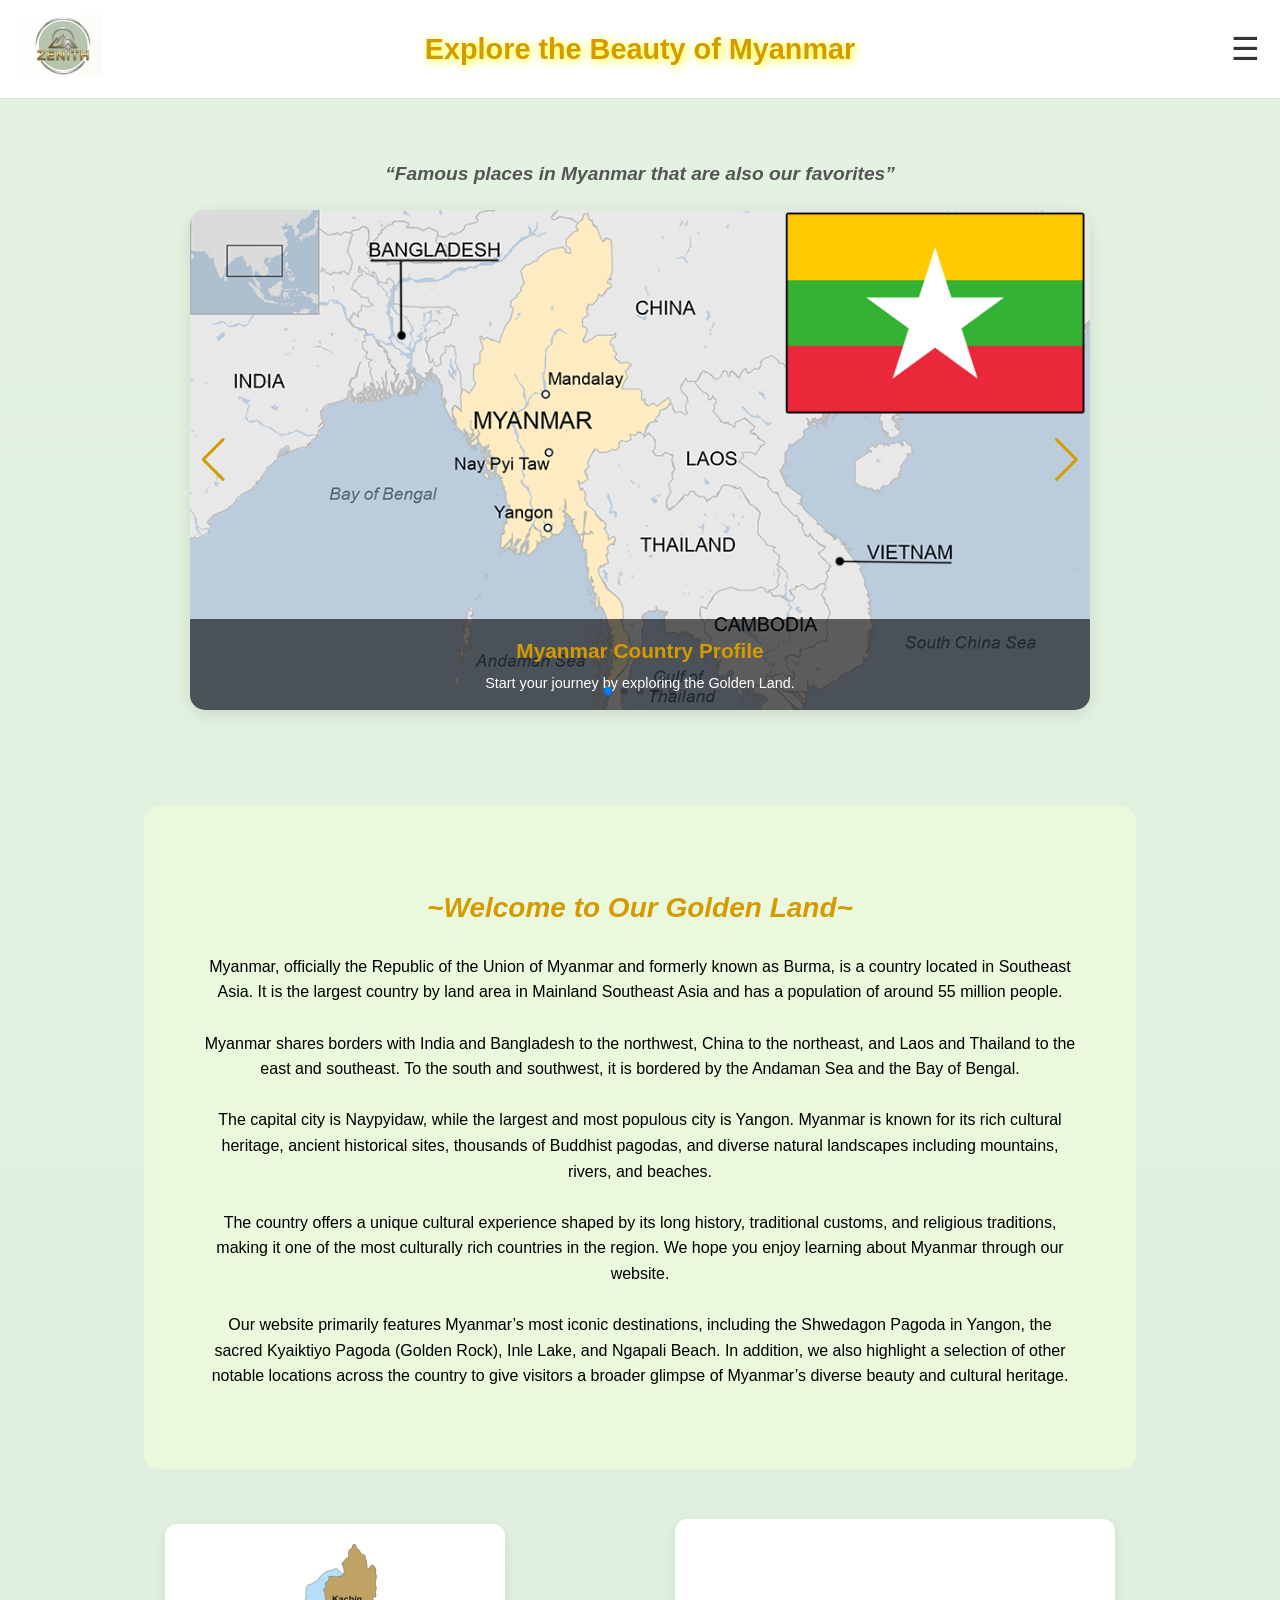
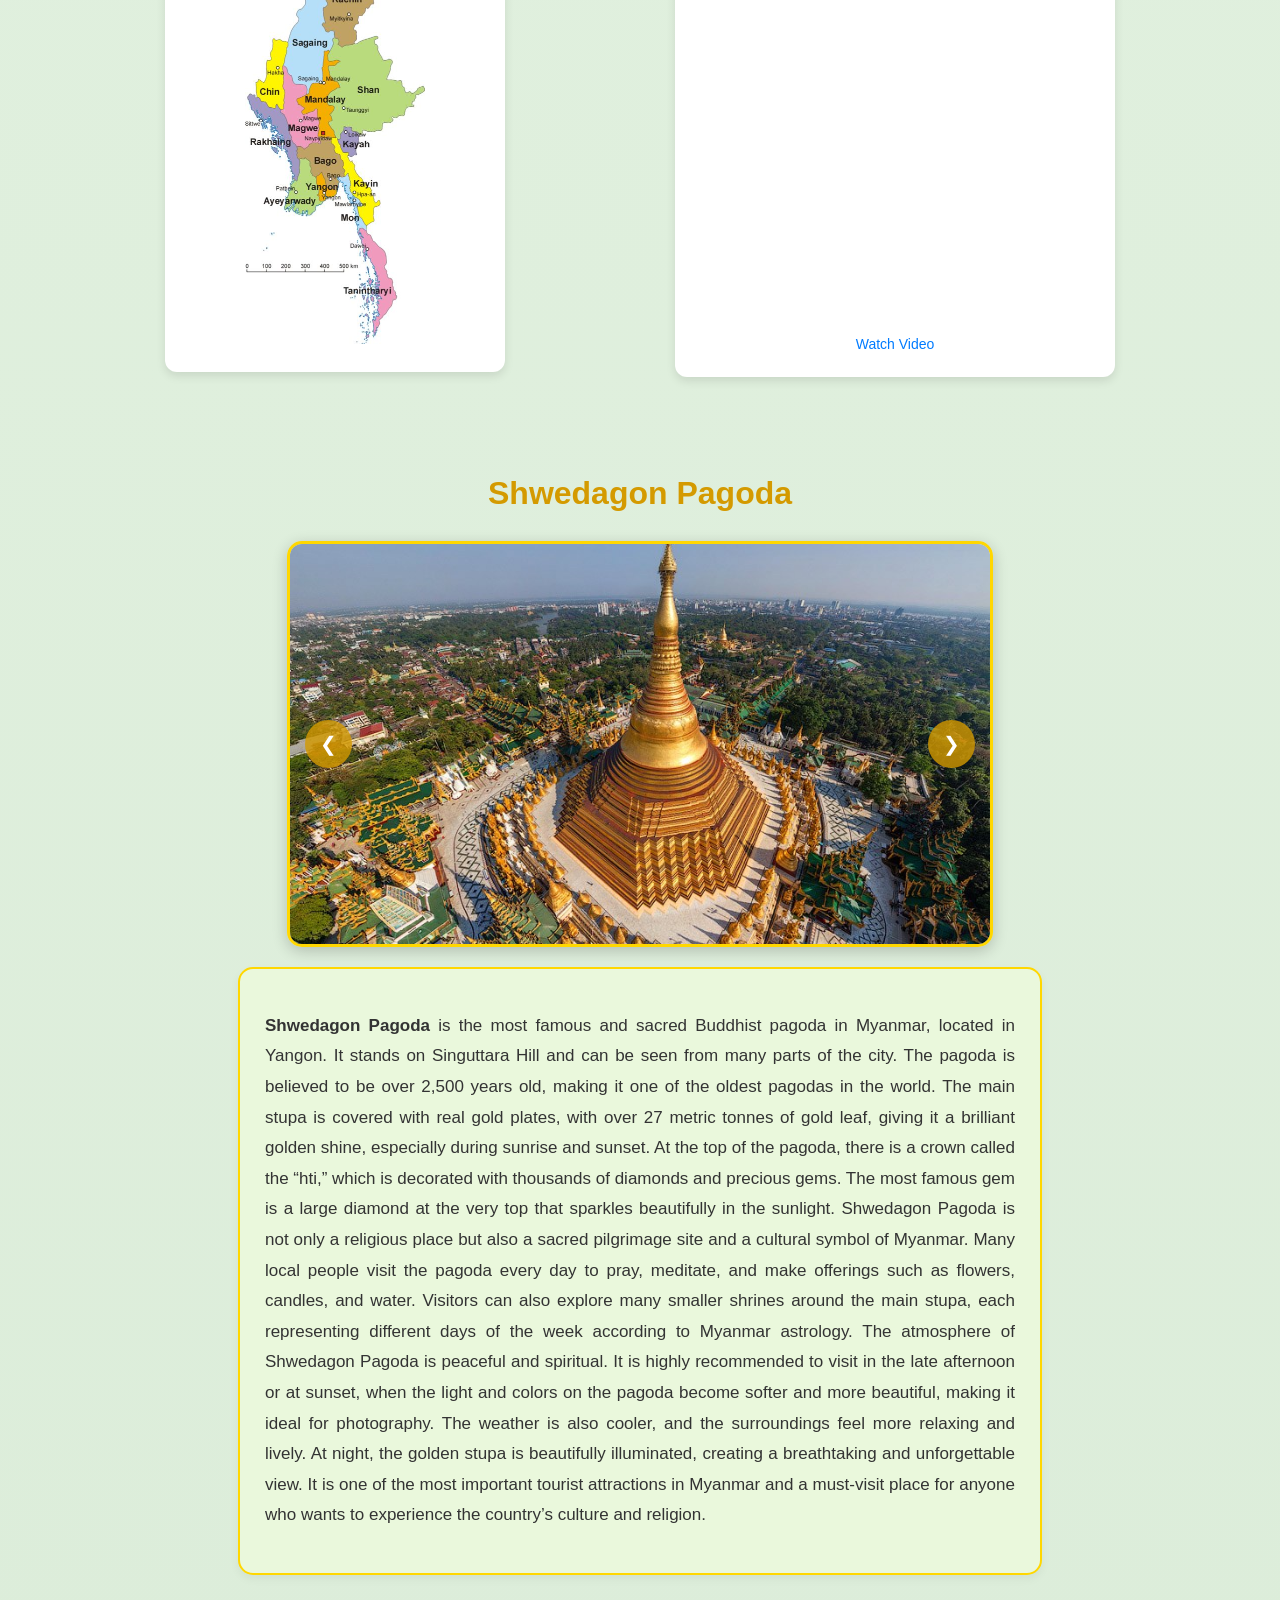
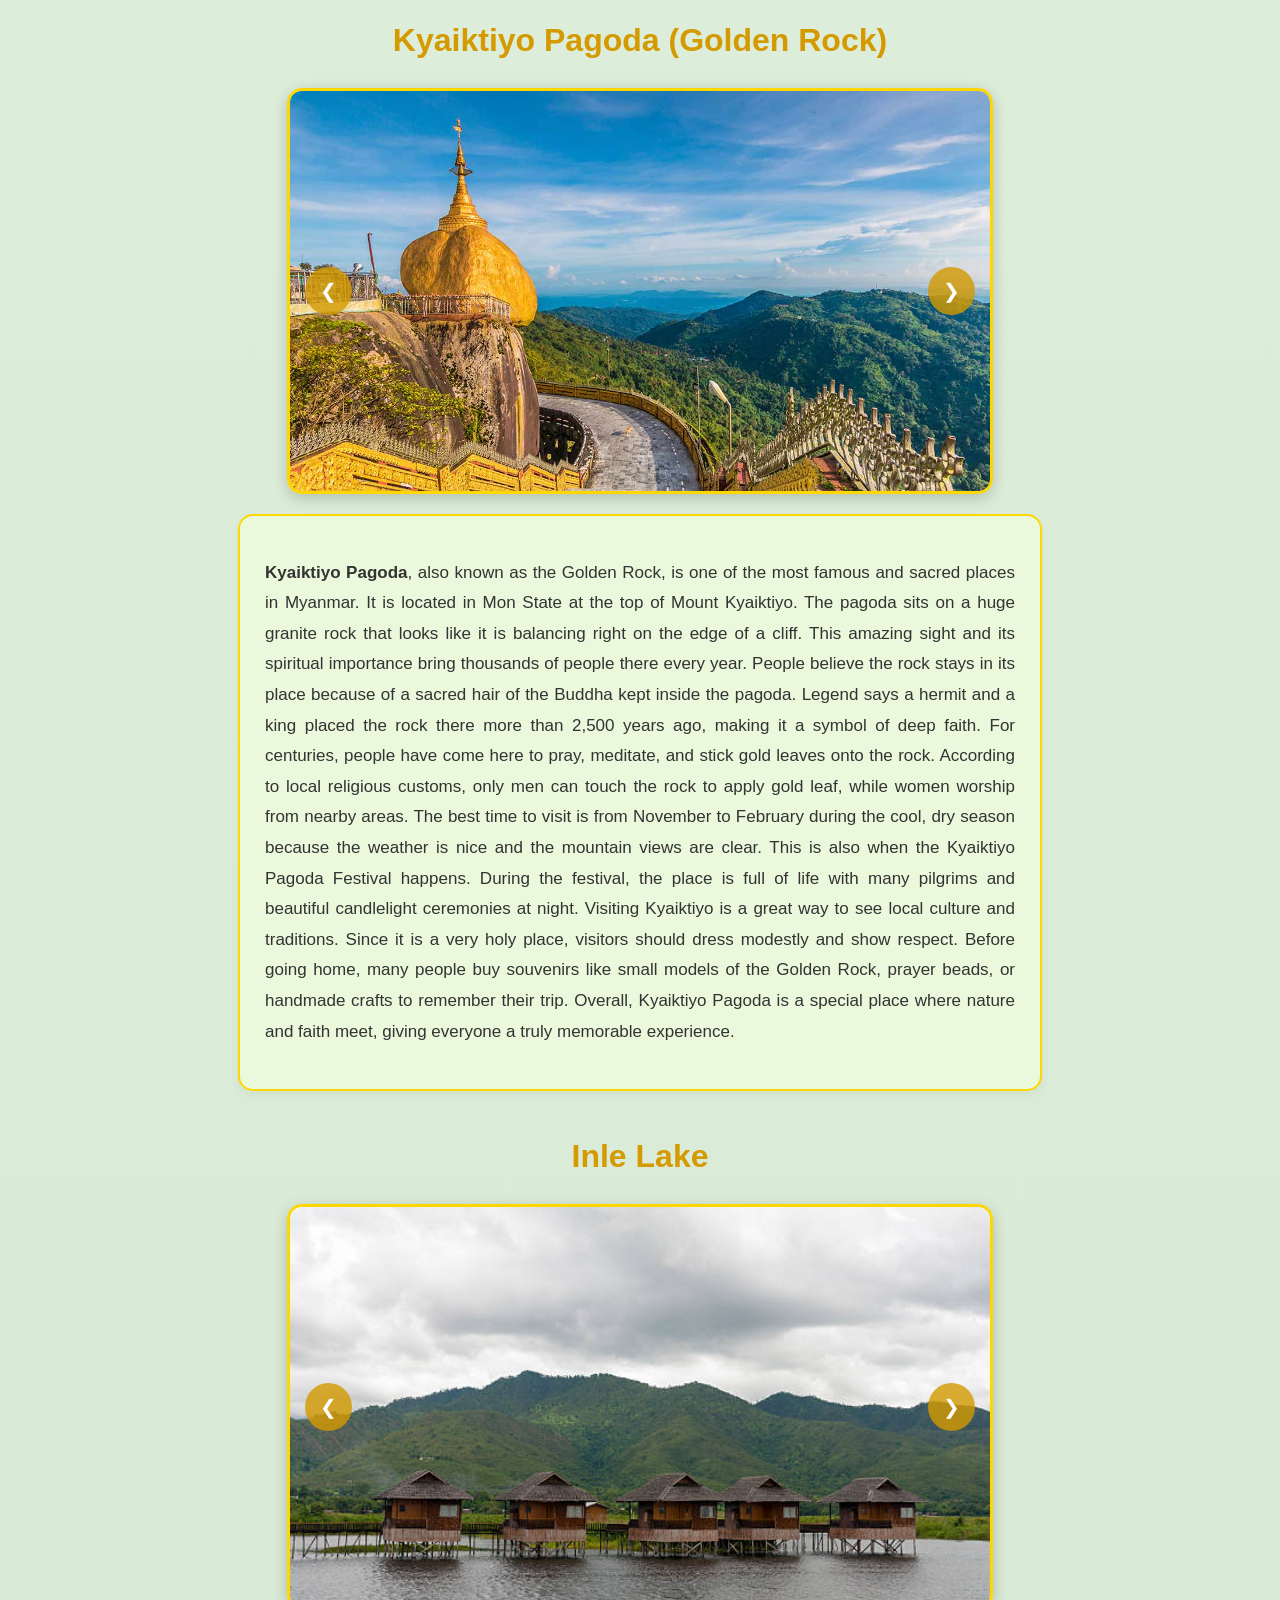
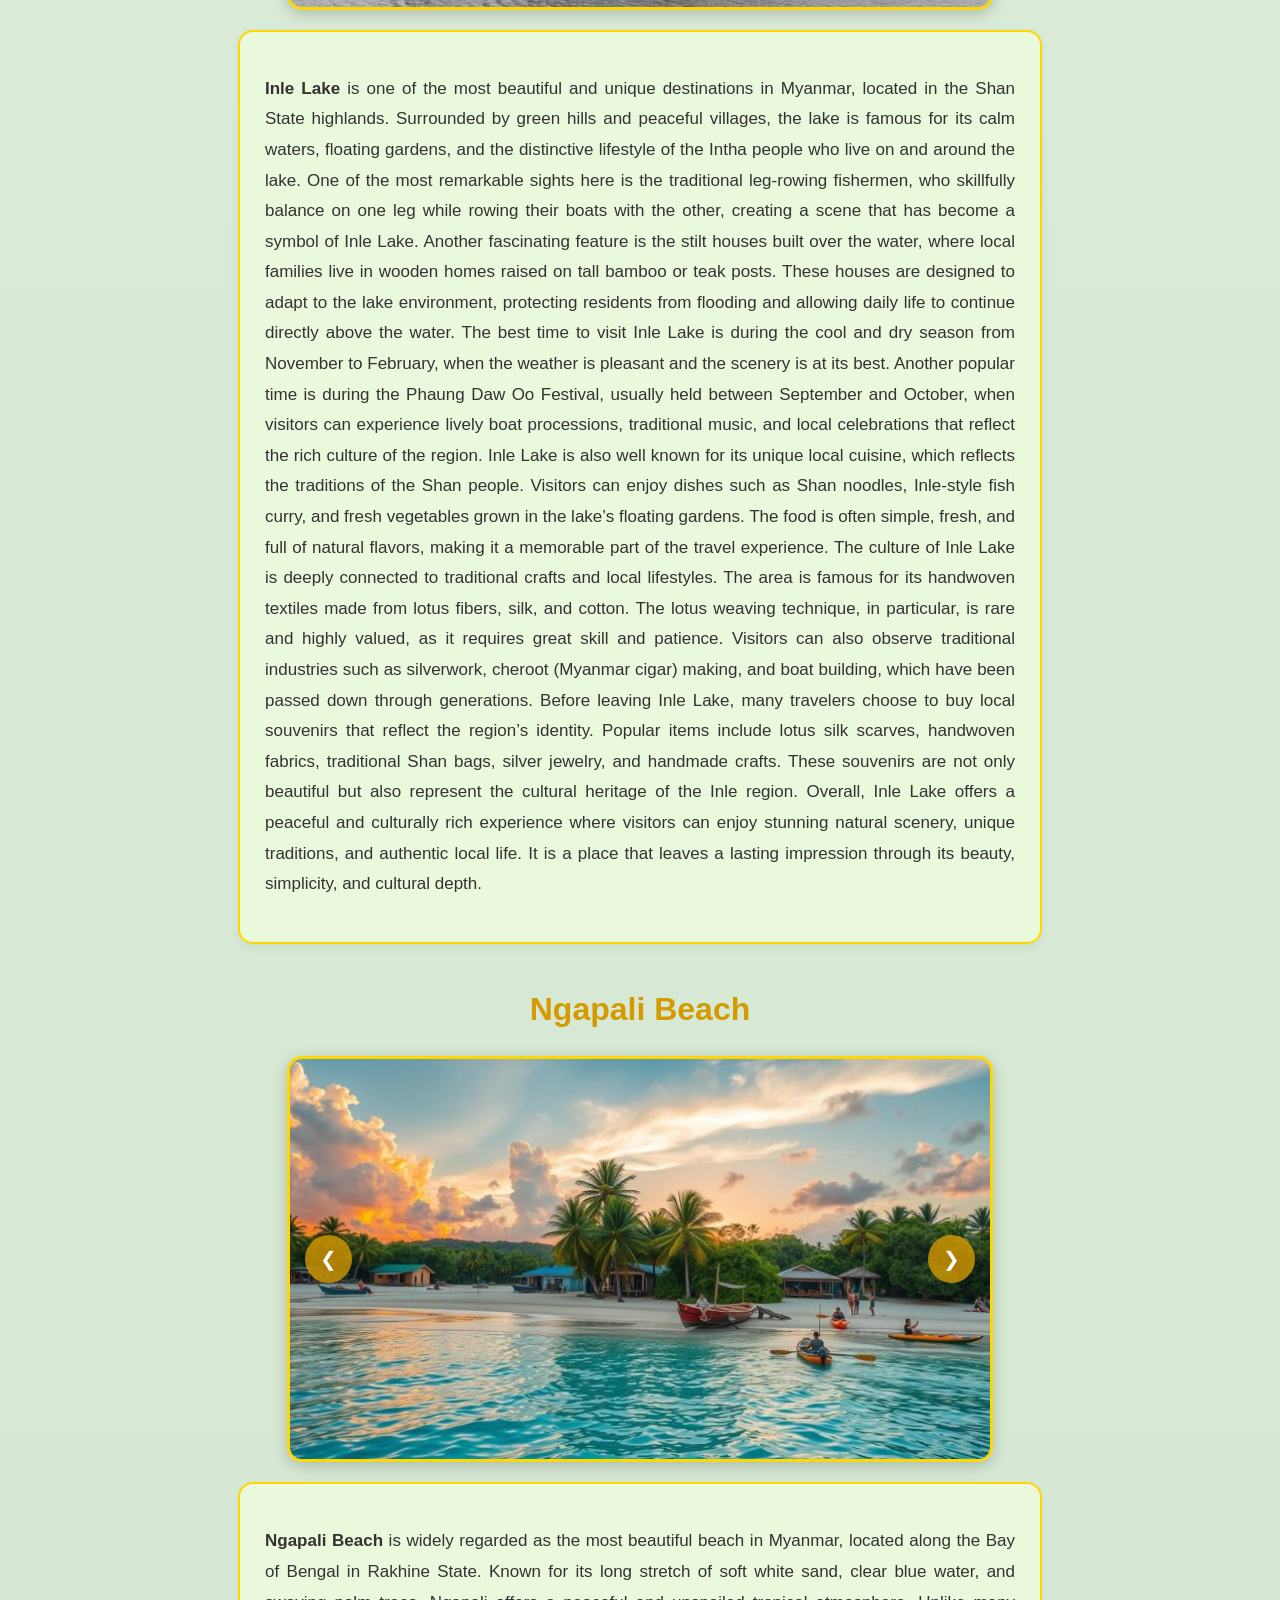
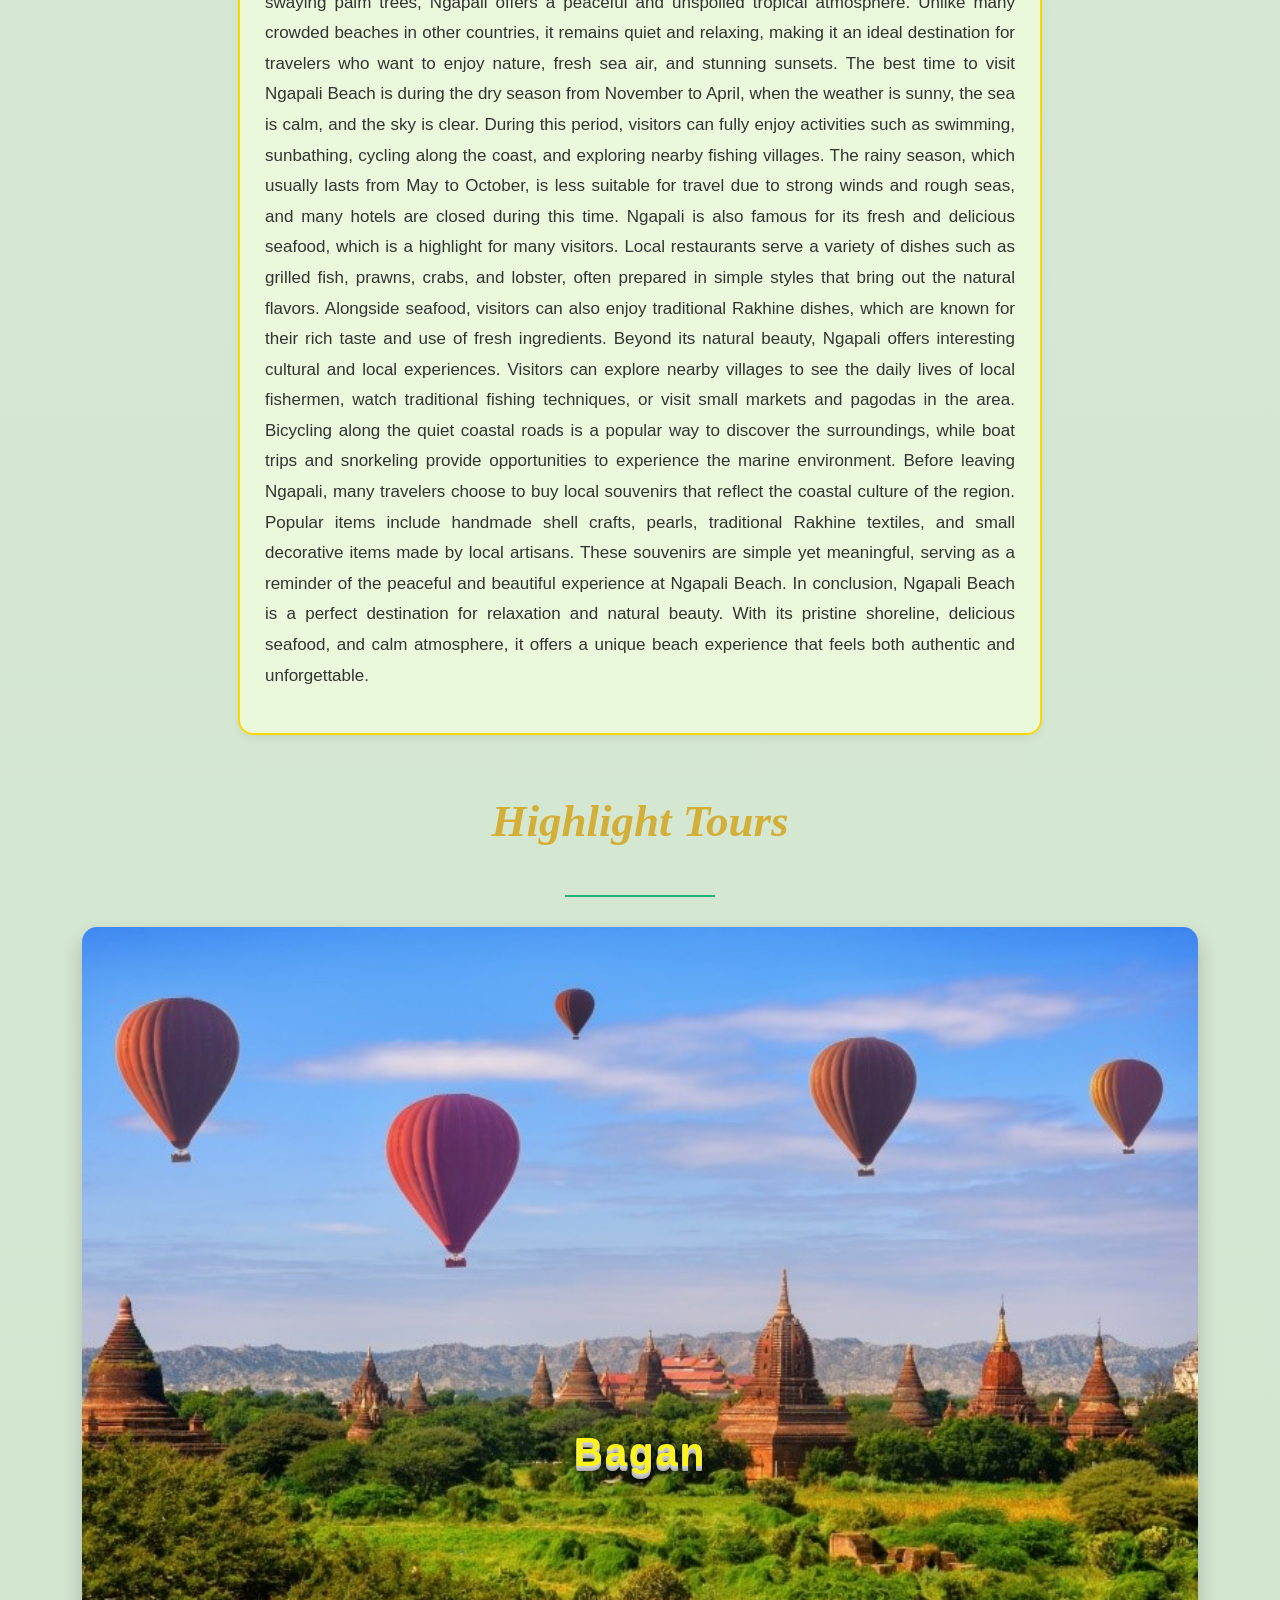
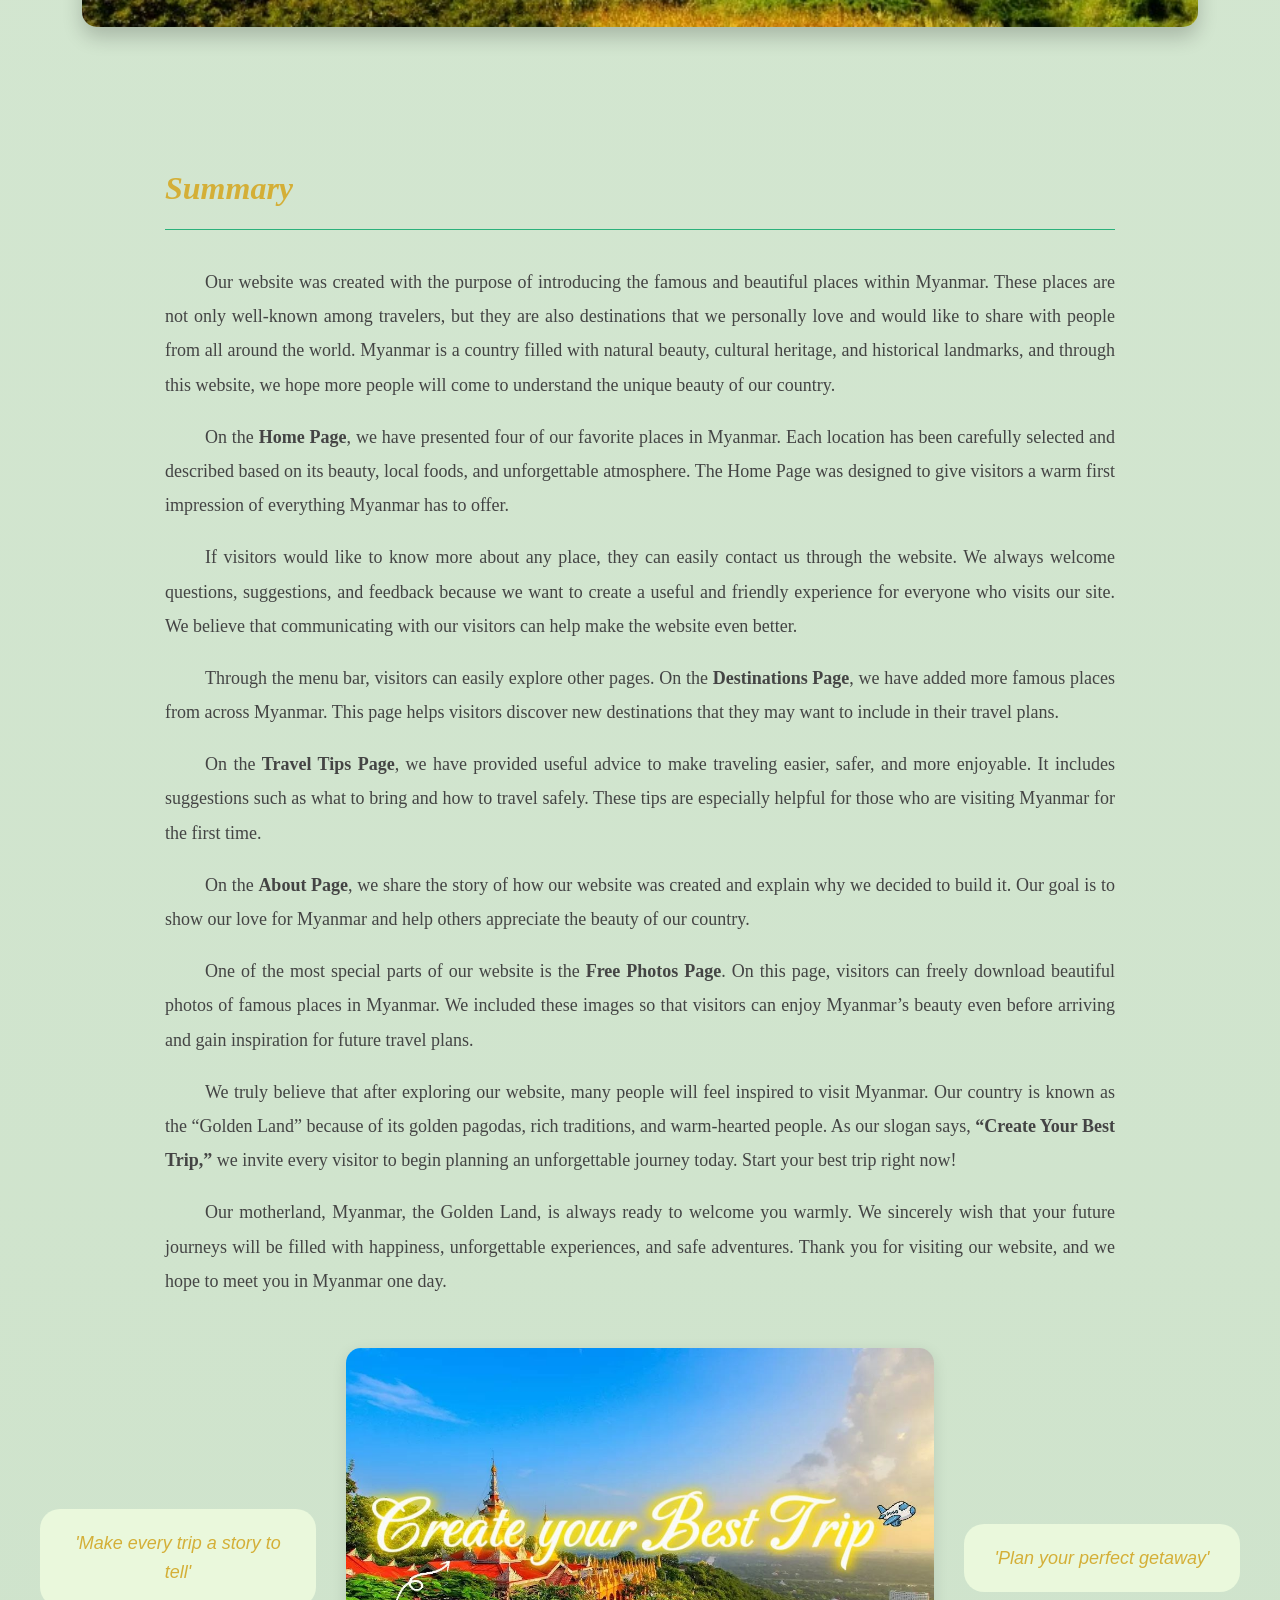
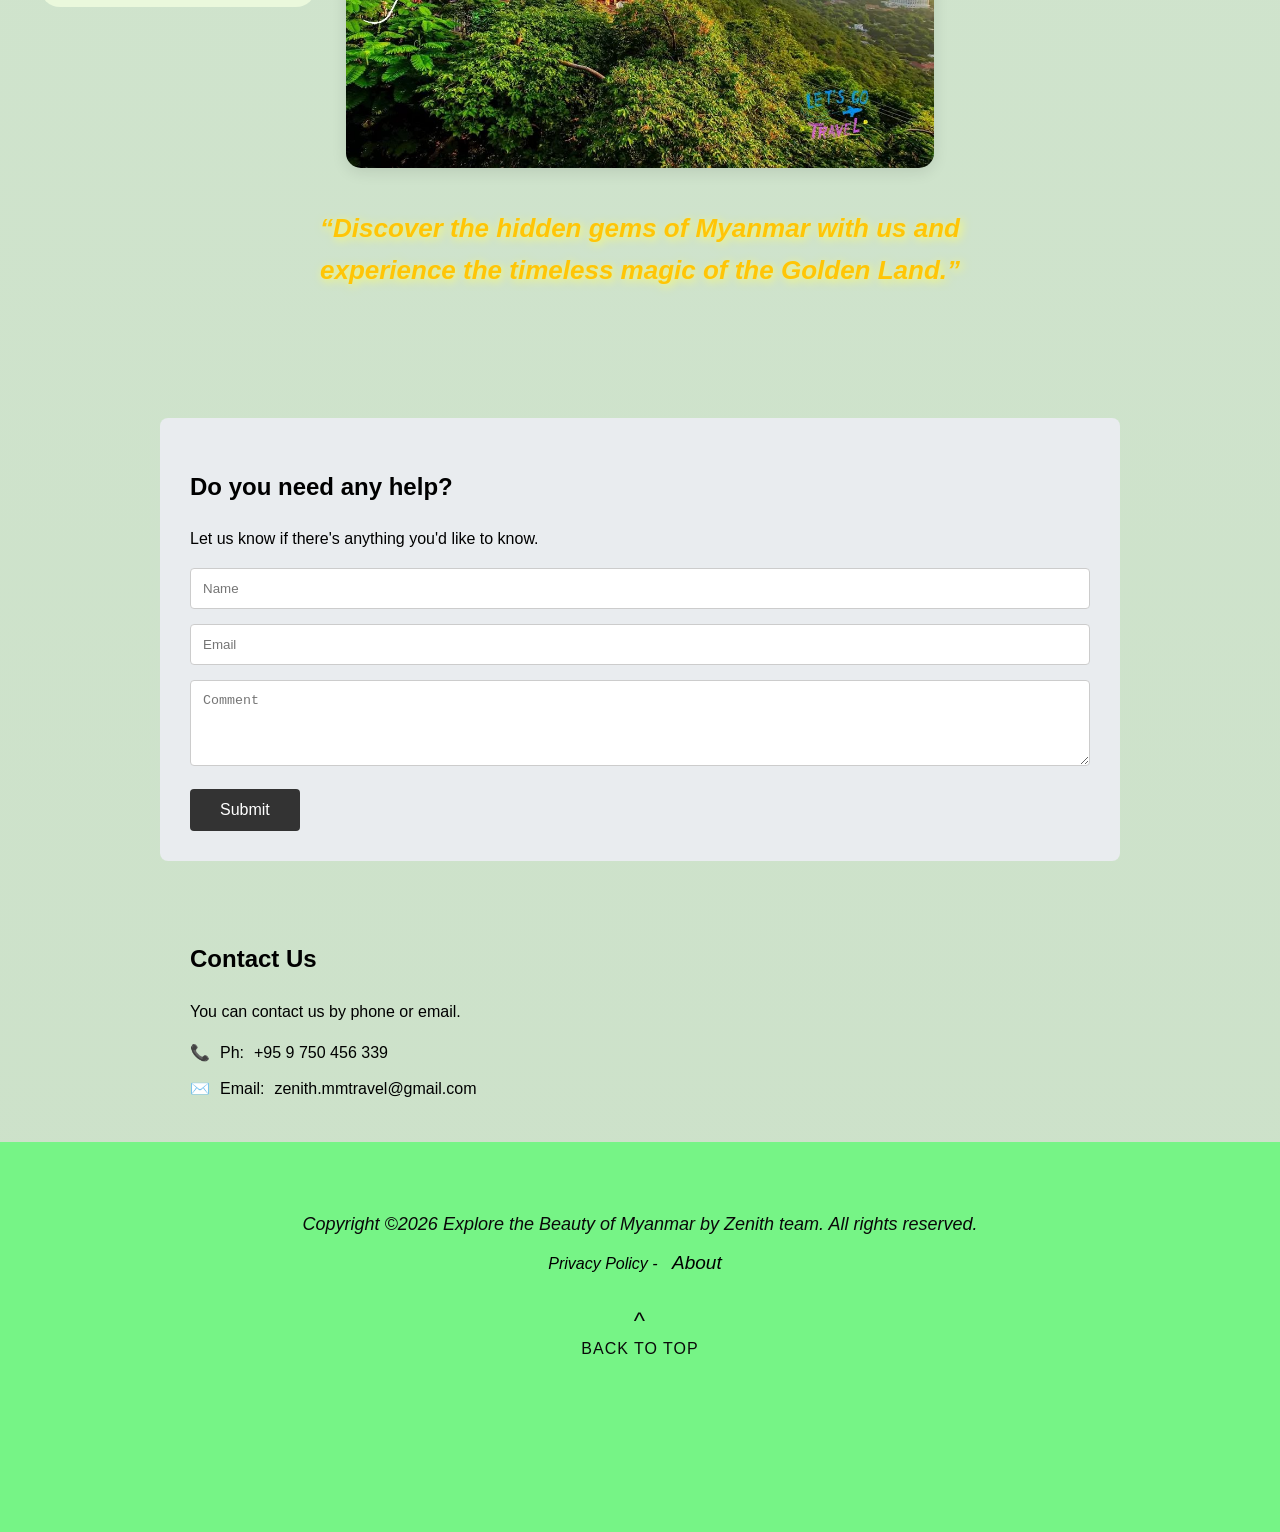
==== index.html @ bec5c24e "update home page" ====
<!DOCTYPE html>
<html lang="en">

<head>
    <meta charset="UTF-8">
    <meta name="viewport" content="width=device-width, initial-scale=1.0">
    <title>Explore the Beauty of Myanmar</title>

    <link rel="stylesheet" href="https://cdn.jsdelivr.net/npm/swiper@11/swiper-bundle.min.css" />

    <style>
        .content-section {
            background-color: rgb(234, 248, 220);
            padding: 40px;
            border-radius: 15px;
            margin: 50px 10%;
            box-sizing: border-box;
            box-shadow: rgba(222, 212, 212, 0.1);
        }

        body {
            font-family: 'Segoe UI', Arial, sans-serif;
            margin: 0;
            padding: 0;
            line-height: 1.6;
            background: linear-gradient(to bottom, #e3f2e1, #cce1c9);
        }

        /* Header CSS */
        header {
            display: flex;
            justify-content: space-between;
            align-items: center;
            padding: 15px 20px;
            background-color: white;
            border-bottom: 1px solid #ddd;
            position: sticky;
            top: 0;
            z-index: 100;
        }

        .header-left .logo-container img {
            height: 40px;
            width: auto;
        }

        .header-title {
            position: absolute;
            left: 50%;
            transform: translateX(-50%);
            color: #d49a00;
            font-size: 1.4rem;
            font-weight: bold;
            white-space: normal;
            text-align: center;
            width: 60%;
        }

        .menu-bar-icon {
            font-size: 2rem;
            cursor: pointer;
            color: #333;
        }

        /* Sidebar/Menu CSS */
        .sidebar {
            height: 100%;
            width: 0;
            position: fixed;
            z-index: 1001;
            top: 0;
            right: 0;
            background-color: white;
            overflow-x: hidden;
            transition: 0.5s;
            box-shadow: -2px 0 10px rgba(0, 0, 0, 0.2);
        }

        .sidebar-content {
            padding: 20px;
        }

        .closebtn {
            font-size: 36px;
            cursor: pointer;
            display: block;
            text-align: right;
            margin-bottom: 20px;
        }

        .sidebar-search {
            display: flex;
            margin-bottom: 30px;
            gap: 5px;
        }

        .sidebar-search input {
            flex: 1;
            padding: 10px;
            border: 1px solid #ccc;
            border-radius: 4px;
        }

        .sidebar-search button {
            padding: 10px;
            background: #333;
            color: white;
            border: none;
            border-radius: 4px;
            cursor: pointer;
        }

        .sidebar a {
            padding: 15px 0;
            text-decoration: none;
            font-size: 1.1rem;
            color: #333;
            display: block;
            border-bottom: 1px solid #eee;
            transition: 0.3s;
        }

        .sidebar a:hover {
            color: #d49a00;
        }

        /* Swiper Slider Styling */
        .swiper {
            width: 100%;
            margin: 20px auto;
            border-radius: 15px;
            overflow: hidden;
            box-shadow: 0 4px 15px rgba(0, 0, 0, 0.1);
        }

        .mySwiper {
            height: 500px;
        }

        .highlightSwiper {
            width: 90%;
            max-width: 1500px;
            height: 700px;
            margin: 30px auto;
            box-shadow: 0 10px 20px rgba(0, 0, 0, 0.2);
        }

        .swiper-slide {
            display: flex;
            justify-content: center;
            align-items: center;
            position: relative;
        }

        .swiper-slide img {
            width: 100%;
            height: 100%;
            object-fit: cover;
            display: block;
            image-rendering: -webkit-optimize-contrast;
            backface-visibility: hidden;
        }

        .slide-content {
            position: absolute;
            bottom: 0;
            left: 0;
            right: 0;
            background: rgba(0, 0, 0, 0.6);
            color: white;
            padding: 15px;
            text-align: center;
        }

        .slide-content h2 {
            margin: 0;
            font-size: 1.3rem;
            color: #d49a00;
        }

        .slide-content p {
            margin: 5px 0 0;
            font-size: 0.9rem;
        }

        /* Highlight Tours Title */
        .section-title {
            text-align: center;
            margin-top: 50px;
            margin-bottom: 30px;
        }

        .section-title h2 {
            color: #D4AF37;
            font-size: 45px;
            font-weight: bold;
            font-style: italic;
            font-family: 'Georgia', serif;
        }

        .underline {
            width: 150px;
            height: 2.5px;
            background-color: #2bb17b;
            margin: 10px auto;
        }

        .place-name {
            position: absolute;
            top: 75%;
            left: 50%;
            transform: translate(-50%, -50%);
            color: #fbf319;
            font-size: 40px;
            font-weight: bold;
            letter-spacing: 2px;
            text-shadow: 0 1px 0 #ccc, 0 2px 0 #c9c9c9, 0 3px 0 #bbb, 0 4px 0 #b9b9b9, 0 5px 0 #aaa, 0 6px 1px rgba(0, 0, 0, 0.1), 0 0 5px rgba(0, 0, 0, 0.1), 0 1px 3px rgba(0, 0, 0, 0.3), 0 3px 5px rgba(0, 0, 0, 0.2), 0 5px 10px rgba(0, 0, 0, 0.25), 0 10px 10px rgba(0, 0, 0, 0.2), 0 20px 20px rgba(0, 0, 0, 0.15);
        }

        .swiper-button-next,
        .swiper-button-prev {
            color: #d49a00 !important;
        }

        /* Main Content */
        main {
            padding: 20px;
            max-width: 100%;
            margin: auto;
        }

        .hero-text {
            text-align: center;
            font-style: italic;
            margin: 40px 0 20px 0;
            font-size: 1.2rem;
            color: #555;
            font-weight: bold;
        }

        /* Form Styling */
        .contact-box {
            background: #e9ecef;
            padding: 30px;
            border-radius: 8px;
            margin-top: 50px;
            max-width: 900px;
            margin-left: auto;
            margin-right: auto;
        }

        .input-group {
            margin-bottom: 15px;
        }

        .input-group input,
        .input-group textarea {
            width: 100%;
            padding: 12px;
            border: 1px solid #ccc;
            border-radius: 4px;
            box-sizing: border-box;
        }

        .submit-btn {
            background: #333;
            color: white;
            padding: 12px 30px;
            border: none;
            border-radius: 4px;
            cursor: pointer;
            font-size: 1rem;
        }

        .footer-info {
            margin-top: 40px;
            padding: 20px 0;
            max-width: 900px;
            margin-left: auto;
            margin-right: auto;
        }

        .contact-detail {
            display: flex;
            align-items: center;
            gap: 10px;
            margin-top: 10px;
        }

        @media (max-width: 600px) {
            .header-title {
                font-size: 0.9rem;
            }

            .mySwiper {
                height: 300px;
            }

            .highlightSwiper {
                height: 350px;
            }

            .section-title h2 {
                font-size: 30px;
            }

            .place-name {
                font-size: 25px;
            }
        }

        /* container Map/Video */
        .container {
            display: flex;
            justify-content: center;
            align-items: center;
            gap: 170px;
            max-width: 1000px;
            margin: auto;
        }

        .left {
            width: 30%;
            background: #fff;
            padding: 20px;
            border-radius: 12px;
            box-shadow: 0 4px 10px rgba(0, 0, 0, 0.1);
            text-align: center;
        }

        .left img {
            width: 100%;
            height: 400px;
            object-fit: contain;
        }

        .right {
            width: 40%;
            background: #fff;
            padding: 20px;
            border-radius: 12px;
            box-shadow: 0 4px 10px rgba(0, 0, 0, 0.1);
            text-align: center;
        }

        iframe {
            width: 100%;
            height: 377px;
            border-radius: 8px;
            border: none;
        }

        .video-link {
            margin-top: 8px;
        }

        .video-link a {
            color: #007BFF;
            text-decoration: none;
            font-size: 14px;
        }

        /*Background color for Footer*/
        .main footer {
            padding: 60px 0 150px 0;
            padding-bottom: 120px !important;
            margin-bottom: 0;
            text-align: center;
            font-family: 'Times New Roman', Times, serif;
        }

        .footer-black-box {
            background-color: #76f486;
            padding-top: 50px;
            padding-bottom: 40px;
            text-align: center;
            width: 100%;
        }


        .footer-container {
            max-width: 1000px;
            margin: 0 auto;
            padding: 0 20px;
        }

        .footer-line,
        hr {
            display: none;
        }

        .footer-text {
            font-style: italic;
            color: #9ba69b;
            cursor: default;

        }

        /*text style for footer*/
        .copyright-text p {
            color: #090909;
            font-size: 18px;
            font-style: italic !important;
            margin-bottom: 10px;
            display: block;
            text-align: center;
        }

        .copyright-text i {
            font-style: italic;
        }

        .footer-links {
            margin-top: 10px;
            font-style: italic;
            margin-bottom: 30px;
            text-align: center;
        }

        .footer-links a {
            color: #000000;
            text-decoration: none;
            margin: 0 10px;
            font-size: 19px;
            font-weight: 500;
        }

        .footer-links a:hover {
            color: #ffe600;
        }

        /*BACK To TOP*/

        .back-to-top {
            text-align: center;
            margin-top: 30px;
            margin-bottom: 130px;
            display: block;
        }

        .back-to-top a {
            text-decoration: none;
            color: #0a0a0a;
            font-size: 16px;
            letter-spacing: 1px;
            display: inline-block;

        }

        .back-to-top .arrow {
            font-size: 24px;
            line-height: 1;

        }

        .back-to-top a:hover {
            color: #ffe600;
        }

        /* =========== MOBILE RESPONSIVE =============== */
        @media screen and (max-width: 768px) {
            .header-title {
                font-size: 0.85rem !important;
                width: 55%;
                line-height: 1.3;
            }

            body {
                overflow-x: hidden;
            }

            header {
                padding: 10px 15px;
            }

            .header-title {
                font-size: 1rem !important;
                text-align: center;
                width: 70%;
            }

            .menu-bar-icon {
                font-size: 1.6rem;
            }

            .header-left .logo-container img {
                width: 55px !important;
            }

            /* Main sliders */
            .mySwiper {
                height: 250px !important;
            }

            .highlightSwiper {
                height: 220px !important;
                width: 95%;
            }

            .swiper-slide img {
                object-fit: cover;
            }

            .place-name {
                font-size: 20px;
                top: 70%;
            }

            /* Hero text */
            .hero-text {
                font-size: 1rem;
                padding: 0 10px;
            }

            /* Content section */

            .content-section {
                margin: 20px 10px;
                padding: 20px;
            }

            .content-section h2 {
                font-size: 22px !important;
            }

            .content-section p {
                font-size: 14px;
                text-align: justify;
                line-height: 1.9;
            }

            /* Map & video section */
            .container {
                flex-direction: column;
                gap: 20px;
                padding: 0 10px;
            }

            .left,
            .right {
                width: 100%;
            }

            .left img {
                height: 230px;
            }

            iframe {
                height: 220px;
            }

            /* Destination sliders */
            .custom-slider {
                max-width: 100%;
            }

            .custom-slides img {
                height: 220px;
            }

            .destination-title {
                font-size: 1.5rem;
            }

            .destination-text-box {
                font-size: 15px;
                padding: 15px;
                line-height: 1.7;
            }

            /* Summary section */
            div[style*="max-width: 950px"] {
                padding: 0 15px !important;
            }

            div[style*="max-width: 950px"] h2 {
                font-size: 24px !important;
            }

            div[style*="font-size: 18px"] {
                font-size: 15px !important;
                text-indent: 20px !important;
            }

            /* Create your best trip section */
            div[style*="display: flex; align-items: center; justify-content: center;"] {
                flex-direction: column;
            }

            div[style*="display: flex; align-items: center; justify-content: center;"] img {
                width: 100% !important;
            }

            /* Quote text */
            div[style*="text-align: center; padding: 0 10%"] p {
                font-size: 18px !important;
            }

            /* Contact box */
            .contact-box {
                margin: 20px 10px;
                padding: 20px;
            }

            .submit-btn {
                width: 100%;
            }

            /* Footer */
            .footer-links a {
                display: block;
                margin: 10px 0;
            }

            .copyright-text p {
                font-size: 14px;
                padding: 0 10px;
            }
        }

        
    </style>
    <link rel="icon" href="images/Favicon.jpg" type="image/jpeg" sizes="128x128">
</head>

<body>

    <header>
        <div class="header-left">
            <div class="logo-container">
                <img src="images/Website Logo.jpg" alt="Logo"
                    style="width: 80px;height: auto;margin-left: 2px;transition: 0.3s;">
            </div>
        </div>
        <div class="header-title" style="font-size: 1.8rem; text-shadow:2px 2px 10px #FFFF00;font-weight: bold;">Explore
            the Beauty of Myanmar</div>
        <div class="menu-bar-icon" onclick="openNav()">&#9776;</div>
    </header>

    <div id="mySidebar" class="sidebar">
        <div class="sidebar-content">
            <span class="closebtn" onclick="closeNav()">&times;</span>
            <div class="sidebar-search">
                <input type="text" id="menuSearch" placeholder="Search...">
                <button onclick="handleSearch()">Search</button>
            </div>
            <a href="index.html">Home</a>
            <a href="Destinations.html">Destinations</a>
            <a href="travel-tips.html">Travel Tips</a>
            <a href="About Us.html">About</a>
            <a href="Free Photos.html">Free Photos</a>
        </div>
    </div>

    <main>
        <p class="hero-text">“Famous places in Myanmar that are also our favorites”</p>

        <div class="swiper mySwiper" style="max-width: 900px;">
            <div class="swiper-wrapper">
                <div class="swiper-slide">
                    <img src="images/Myanmar pic.png" alt="Myanmar Map">
                    <div class="slide-content">
                        <h2>Myanmar Country Profile</h2>
                        <p>Start your journey by exploring the Golden Land.</p>
                    </div>
                </div>
                <div class="swiper-slide">
                    <img src="images/Shwedagon_Pagoda_2017.jpg" alt="Shwedagon">
                    <div class="slide-content">
                        <h2>Shwedagon Pagoda</h2>
                        <p>The iconic golden pagoda of Yangon.</p>
                    </div>
                </div>
                <div class="swiper-slide">
                    <img src="images/Kyaiktiyo 1111.jpg" alt="Kyaiktiyo">
                    <div class="slide-content">
                        <h2>Kyaiktiyo Pagoda</h2>
                        <p>The miraculous Golden Rock on a cliff edge.</p>
                    </div>
                </div>
                <div class="swiper-slide">
                    <img src="images/Inle lake.jpg" alt="Inle Lake">
                    <div class="slide-content">
                        <h2>Inle Lake</h2>
                        <p>Famous for leg-rowing fishermen and floating gardens.</p>
                    </div>
                </div>
                <div class="swiper-slide">
                    <img src="images/Ngapali-beach-1.jpg" alt="Ngapali Beach">
                    <div class="slide-content">
                        <h2>Ngapali Beach</h2>
                        <p>Pristine white sand and crystal clear blue water.</p>
                    </div>
                </div>
            </div>
            <div class="swiper-button-next"></div>
            <div class="swiper-button-prev"></div>
            <div class="swiper-pagination"></div>
        </div>

        <br>

        <div class="content-section">
            <div
                style="text-align: center; margin: 40px 0; padding: 0 20px; max-width: 1000px; margin-left: auto; margin-right: auto;">
                <h2 style="color: #d49a00; font-style: italic; font-size: 28px;">~Welcome to Our Golden Land~</h2>
                <p>Myanmar, officially the Republic of the Union of Myanmar and formerly known as Burma, is a country
                    located in Southeast Asia. It is the largest country by land area in Mainland Southeast Asia and has
                    a population of around 55 million people. <br><br>
                    Myanmar shares borders with India and Bangladesh to the northwest, China to the northeast, and Laos
                    and Thailand to the east and southeast. To the south and southwest, it is bordered by the Andaman
                    Sea and the Bay of Bengal.<br><br>
                    The capital city is Naypyidaw, while the largest and most populous city is Yangon. Myanmar is known
                    for its rich cultural heritage, ancient historical sites, thousands of Buddhist pagodas, and diverse
                    natural landscapes including mountains, rivers, and beaches.<br><br>
                    The country offers a unique cultural experience shaped by its long history, traditional customs, and
                    religious traditions, making it one of the most culturally rich countries in the region. We hope you
                    enjoy learning about Myanmar through our website.<br><br>
                    Our website primarily features Myanmar’s most iconic destinations, including the Shwedagon Pagoda in
                    Yangon, the sacred Kyaiktiyo Pagoda (Golden Rock), Inle Lake, and Ngapali Beach. In addition, we
                    also highlight a selection of other notable locations across the country to give visitors a broader
                    glimpse of Myanmar’s diverse beauty and cultural heritage.</p>
            </div>
        </div>

        <div class="container">
            <div class="left"><img src="images/Myanmar - Wikipedia.jpg" alt="Myanmar Map"></div>
            <div class="right">
                <iframe src="https://www.youtube.com/embed/bpWbwMoYISk" allowfullscreen></iframe>
                <div class="video-link"><a href="https://youtu.be/bpWbwMoYISk" target="_blank">Watch Video</a></div>
            </div>
        </div>
        <br><br>

        <style>
            .destination-detail-container {
                max-width: 900px;
                margin: 40px auto;
                padding: 0 20px;
            }

            .destination-title {
                color: #d49a00;
                margin-top: 40px;
                text-align: center;
                font-size: 2rem;
                font-weight: bold;
            }

            /* Slider container */
            .custom-slider {
                position: relative;
                max-width: 700px;
                margin: 20px auto;
                overflow: hidden;
                border: 3px solid gold;
                border-radius: 15px;
                box-shadow: 0 4px 15px rgba(0, 0, 0, 0.2);
            }

            .custom-slides {
                display: flex;
                transition: transform 0.5s ease-in-out;
            }

            .custom-slides img {
                width: 100%;
                height: 400px;
                object-fit: cover;
                flex-shrink: 0;
            }

            /* Arrows */
            .prev-btn,
            .next-btn {
                position: absolute;
                top: 50%;
                transform: translateY(-50%);
                background-color: rgba(212, 154, 0, 0.8);
                color: white;
                border: none;
                padding: 12px 15px;
                cursor: pointer;
                font-size: 20px;
                border-radius: 50%;
                z-index: 10;
                transition: 0.3s;
            }

            .prev-btn:hover,
            .next-btn:hover {
                background-color: gold;
                color: black;
            }

            .prev-btn {
                left: 15px;
            }

            .next-btn {
                right: 15px;
            }

            /* Text section */
            .destination-text-box {
                max-width: 750px;
                margin: 20px auto;
                padding: 25px;
                border: 2px solid gold;
                border-radius: 15px;
                background-color: rgb(234, 248, 220);
                color: #333;
                font-size: 17px;
                line-height: 1.8;
                text-align: justify;
                box-shadow: 0 4px 10px rgba(0, 0, 0, 0.05);
            }
        </style>

        <div class="destination-detail-container">

            <h1 id="shwedagon" class="destination-title">Shwedagon Pagoda</h1>
            <div class="custom-slider">
                <div class="custom-slides" id="slides1">
                    <img src="images/shwedagon1.jpg" alt="pic1">
                    <img src="images/Shwedagon2.jpg" alt="pic2">
                    <img src="images/Shwedagon3.jpg" alt="pic3">
                    <img src="images/Shwedagon4.jpg" alt="pic4">
                    <img src="images/Shwedagon5.jpg" alt="pic5">
                    <img src="images/Shwedagon6.jpg" alt="pic6">
                </div>
                <button class="prev-btn" onclick="moveCustomSlide('slides1', -1)">&#10094;</button>
                <button class="next-btn" onclick="moveCustomSlide('slides1', 1)">&#10095;</button>
            </div>
            <div class="destination-text-box">
                <p><strong>Shwedagon Pagoda</strong> is the most famous and sacred Buddhist pagoda in Myanmar, located
                    in Yangon. It stands on Singuttara Hill and can be seen from many parts of the city. The pagoda is
                    believed to be over 2,500 years old, making it one of the oldest pagodas in the world.
                    The main stupa is covered with real gold plates, with over 27 metric tonnes of gold leaf, giving it
                    a brilliant golden shine, especially during sunrise and sunset. At the top of the pagoda, there is a
                    crown called the “hti,” which is decorated with thousands of diamonds and precious gems. The most
                    famous gem is a large diamond at the very top that sparkles beautifully in the sunlight.
                    Shwedagon Pagoda is not only a religious place but also a sacred pilgrimage site and a cultural
                    symbol of Myanmar. Many local people visit the pagoda every day to pray, meditate, and make
                    offerings such as flowers, candles, and water. Visitors can also explore many smaller shrines around
                    the main stupa, each representing different days of the week according to Myanmar astrology.
                    The atmosphere of Shwedagon Pagoda is peaceful and spiritual. It is highly recommended to visit in
                    the late afternoon or at sunset, when the light and colors on the pagoda become softer and more
                    beautiful, making it ideal for photography. The weather is also cooler, and the surroundings feel
                    more relaxing and lively.
                    At night, the golden stupa is beautifully illuminated, creating a breathtaking and unforgettable
                    view. It is one of the most important tourist attractions in Myanmar and a must-visit place for
                    anyone who wants to experience the country’s culture and religion.</p>

            </div>

            <h1 id="kyaiktiyo" class="destination-title">Kyaiktiyo Pagoda (Golden Rock)</h1>
            <div class="custom-slider">
                <div class="custom-slides" id="slides2">
                    <img src="images/goldenrock1.jpg" alt="pic1">
                    <img src="images/goldenrock2.jpg" alt="pic2">
                    <img src="images/goldenrock3.jpg" alt="pic3">
                    <img src="images/goldenrock4.jpg" alt="pic4">
                    <img src="images/goldenrock5.jpg" alt="pic5">
                    <img src="images/goldenrock6.jpg" alt="pic6">
                </div>
                <button class="prev-btn" onclick="moveCustomSlide('slides2', -1)">&#10094;</button>
                <button class="next-btn" onclick="moveCustomSlide('slides2', 1)">&#10095;</button>
            </div>
            <div class="destination-text-box">
                <p><strong>Kyaiktiyo Pagoda</strong>, also known as the Golden Rock, is one of the most famous and
                    sacred places in Myanmar. It is located in Mon State at the top of Mount Kyaiktiyo. The pagoda sits
                    on a huge granite rock that looks like it is balancing right on the edge of a cliff. This amazing
                    sight and its spiritual importance bring thousands of people there every year.
                    People believe the rock stays in its place because of a sacred hair of the Buddha kept inside the
                    pagoda. Legend says a hermit and a king placed the rock there more than 2,500 years ago, making it a
                    symbol of deep faith. For centuries, people have come here to pray, meditate, and stick gold leaves
                    onto the rock. According to local religious customs, only men can touch the rock to apply gold leaf,
                    while women worship from nearby areas.
                    The best time to visit is from November to February during the cool, dry season because the weather
                    is nice and the mountain views are clear. This is also when the Kyaiktiyo Pagoda Festival happens.
                    During the festival, the place is full of life with many pilgrims and beautiful candlelight
                    ceremonies at night.
                    Visiting Kyaiktiyo is a great way to see local culture and traditions. Since it is a very holy
                    place, visitors should dress modestly and show respect. Before going home, many people buy souvenirs
                    like small models of the Golden Rock, prayer beads, or handmade crafts to remember their trip.
                    Overall, Kyaiktiyo Pagoda is a special place where nature and faith meet, giving everyone a truly
                    memorable experience.</p>

            </div>

            <h1 id="inle" class="destination-title">Inle Lake</h1>
            <div class="custom-slider">
                <div class="custom-slides" id="slides3">
                    <img src="images/inlelake1.jpg" alt="pic1">
                    <img src="images/inlelake2.jpg" alt="pic2">
                    <img src="images/inlelake3.jpg" alt="pic3">
                    <img src="images/inlelake4.jpg" alt="pic4">
                    <img src="images/inlelake5.jpg" alt="pic5">
                    <img src="images/inlelake6.jpg" alt="pic6">
                </div>
                <button class="prev-btn" onclick="moveCustomSlide('slides3', -1)">&#10094;</button>
                <button class="next-btn" onclick="moveCustomSlide('slides3', 1)">&#10095;</button>
            </div>
            <div class="destination-text-box">
                <p><strong>Inle Lake</strong> is one of the most beautiful and unique destinations in Myanmar, located
                    in the Shan State highlands. Surrounded by green hills and peaceful villages, the lake is famous for
                    its calm waters, floating gardens, and the distinctive lifestyle of the Intha people who live on and
                    around the lake. One of the most remarkable sights here is the traditional leg-rowing fishermen, who
                    skillfully balance on one leg while rowing their boats with the other, creating a scene that has
                    become a symbol of Inle Lake. Another fascinating feature is the stilt houses built over the water,
                    where local families live in wooden homes raised on tall bamboo or teak posts. These houses are
                    designed to adapt to the lake environment, protecting residents from flooding and allowing daily
                    life to continue directly above the water.
                    The best time to visit Inle Lake is during the cool and dry season from November to February, when
                    the weather is pleasant and the scenery is at its best. Another popular time is during the Phaung
                    Daw Oo Festival, usually held between September and October, when visitors can experience lively
                    boat processions, traditional music, and local celebrations that reflect the rich culture of the
                    region.
                    Inle Lake is also well known for its unique local cuisine, which reflects the traditions of the Shan
                    people. Visitors can enjoy dishes such as Shan noodles, Inle-style fish curry, and fresh vegetables
                    grown in the lake’s floating gardens. The food is often simple, fresh, and full of natural flavors,
                    making it a memorable part of the travel experience.
                    The culture of Inle Lake is deeply connected to traditional crafts and local lifestyles. The area is
                    famous for its handwoven textiles made from lotus fibers, silk, and cotton. The lotus weaving
                    technique, in particular, is rare and highly valued, as it requires great skill and patience.
                    Visitors can also observe traditional industries such as silverwork, cheroot (Myanmar cigar) making,
                    and boat building, which have been passed down through generations.
                    Before leaving Inle Lake, many travelers choose to buy local souvenirs that reflect the region’s
                    identity. Popular items include lotus silk scarves, handwoven fabrics, traditional Shan bags, silver
                    jewelry, and handmade crafts. These souvenirs are not only beautiful but also represent the cultural
                    heritage of the Inle region.
                    Overall, Inle Lake offers a peaceful and culturally rich experience where visitors can enjoy
                    stunning natural scenery, unique traditions, and authentic local life. It is a place that leaves a
                    lasting impression through its beauty, simplicity, and cultural depth.</p>

            </div>

            <h1 id="ngapali" class="destination-title">Ngapali Beach</h1>
            <div class="custom-slider">
                <div class="custom-slides" id="slides4">
                    <img src="images/beach1.jpg" alt="pic1">
                    <img src="images/beach2.jpg" alt="pic2">
                    <img src="images/beach3.jpg" alt="pic3">
                    <img src="images/beach4.jpg" alt="pic4">
                    <img src="images/beach5.jpg" alt="pic5">
                    <img src="images/beach6.jpg" alt="pic6">
                </div>
                <button class="prev-btn" onclick="moveCustomSlide('slides4', -1)">&#10094;</button>
                <button class="next-btn" onclick="moveCustomSlide('slides4', 1)">&#10095;</button>
            </div>
            <div class="destination-text-box">
                <p><strong>Ngapali Beach</strong> is widely regarded as the most beautiful beach in Myanmar, located
                    along the Bay of Bengal in Rakhine State. Known for its long stretch of soft white sand, clear blue
                    water, and swaying palm trees, Ngapali offers a peaceful and unspoiled tropical atmosphere. Unlike
                    many crowded beaches in other countries, it remains quiet and relaxing, making it an ideal
                    destination for travelers who want to enjoy nature, fresh sea air, and stunning sunsets.
                    The best time to visit Ngapali Beach is during the dry season from November to April, when the
                    weather is sunny, the sea is calm, and the sky is clear. During this period, visitors can fully
                    enjoy activities such as swimming, sunbathing, cycling along the coast, and exploring nearby fishing
                    villages. The rainy season, which usually lasts from May to October, is less suitable for travel due
                    to strong winds and rough seas, and many hotels are closed during this time.
                    Ngapali is also famous for its fresh and delicious seafood, which is a highlight for many visitors.
                    Local restaurants serve a variety of dishes such as grilled fish, prawns, crabs, and lobster, often
                    prepared in simple styles that bring out the natural flavors. Alongside seafood, visitors can also
                    enjoy traditional Rakhine dishes, which are known for their rich taste and use of fresh ingredients.
                    Beyond its natural beauty, Ngapali offers interesting cultural and local experiences. Visitors can
                    explore nearby villages to see the daily lives of local fishermen, watch traditional fishing
                    techniques, or visit small markets and pagodas in the area. Bicycling along the quiet coastal roads
                    is a popular way to discover the surroundings, while boat trips and snorkeling provide opportunities
                    to experience the marine environment.
                    Before leaving Ngapali, many travelers choose to buy local souvenirs that reflect the coastal
                    culture of the region. Popular items include handmade shell crafts, pearls, traditional Rakhine
                    textiles, and small decorative items made by local artisans. These souvenirs are simple yet
                    meaningful, serving as a reminder of the peaceful and beautiful experience at Ngapali Beach.
                    In conclusion, Ngapali Beach is a perfect destination for relaxation and natural beauty. With its
                    pristine shoreline, delicious seafood, and calm atmosphere, it offers a unique beach experience that
                    feels both authentic and unforgettable.</p>

            </div>

        </div>

        <script>
            // One function is used to manage all sliders
            const sliderIndices = { slides1: 0, slides2: 0, slides3: 0, slides4: 0 };

            function moveCustomSlide(id, step) {
                const slides = document.getElementById(id);
                const total = slides.children.length;

                sliderIndices[id] += step;

                if (sliderIndices[id] < 0) {
                    sliderIndices[id] = total - 1;
                } else if (sliderIndices[id] >= total) {
                    sliderIndices[id] = 0;
                }

                slides.style.transform = "translateX(" + (-sliderIndices[id] * 100) + "%)";
            }
        </script>

        <div class="section-title">
            <h2>Highlight Tours</h2>
            <div class="underline"></div>
        </div>

        <div class="swiper highlightSwiper">
            <div class="swiper-wrapper">
                <div class="swiper-slide">
                    <img src="images/Bagan.jpg" alt="Bagan">
                    <div class="place-name">Bagan</div>
                </div>
                <div class="swiper-slide">
                    <img src="images/U-Bein-Bridge.webp" alt="U Bein Bridge">
                    <div class="place-name">U Bein Bridge</div>
                </div>
                <div class="swiper-slide">
                    <img src="images/Kalaw.jpg" alt="Kalaw">
                    <div class="place-name">Kalaw</div>
                </div>
                <div class="swiper-slide">
                    <img src="images/Hpa-An.jpg" alt="Hpa-An">
                    <div class="place-name">Hpa-An</div>
                </div>
                <div class="swiper-slide">
                    <img src="images/Sadan_Cave.jpg" alt="Sadan Cave">
                    <div class="place-name">Sadan Cave</div>
                </div>
                <div class="swiper-slide">
                    <img src="images/kyauk-ka-lat-pagoda.jpg" alt="Kyauk Ka Lat Pagoda">
                    <div class="place-name">Kyauk Ka Lat Pagoda</div>
                </div>
                <div class="swiper-slide">
                    <img src="images/mount-zwegabin-hpa-an.jpeg" alt="Mount Zwegabin">
                    <div class="place-name">Mount Zwegabin</div>
                </div>
                <div class="swiper-slide">
                    <img src="images/Ngwe Saung Beach.jpg" alt="Ngwe Saung Beach">
                    <div class="place-name">Ngwe Saung Beach</div>
                </div>
                <div class="swiper-slide">
                    <img src="images/Chaung Tha Beach.jpg" alt="Chaung Tha Beach">
                    <div class="place-name">Chaung Tha Beach</div>
                </div>
                <div class="swiper-slide">
                    <img src="images/Pindaya Caves.jpg" alt="Pindaya Caves">
                    <div class="place-name">Pindaya Caves</div>
                </div>
                <div class="swiper-slide">
                    <img src="images/Indawgyi Lake1.jpg" alt="Indawgyi Lake">
                    <div class="place-name">Indawgyi Lake</div>
                </div>
                <div class="swiper-slide">
                    <img src="images/Putao.jpg" alt="Putao">
                    <div class="place-name">Putao</div>
                </div>
                <div class="swiper-slide">
                    <img src="images/Hkakaborazi.jpg" alt="Hkakabo Razi">
                    <div class="place-name">Hkakabo Razi</div>
                </div>
                <div class="swiper-slide">
                    <img src="images/kantharyar-lake-monywa.jpg" alt="Kanthaya Lake-Monywa">
                    <div class="place-name">Kanthaya Lake-Monywa</div>
                </div>
                <div class="swiper-slide">
                    <img src="images/Bilu_Island.jpg" alt="Bilu Island">
                    <div class="place-name">Bilu Island</div>
                </div>
                <div class="swiper-slide">
                    <img src="images/kandawgyi-park.jpg" alt="Kandawgyi Lake">
                    <div class="place-name">Kandawgyi Lake</div>
                </div>
                <div class="swiper-slide">
                    <img src="images/Mandalay Hill.jpg" alt="Mandalay Hill">
                    <div class="place-name">Mandalay Hill</div>
                </div>
                <div class="swiper-slide">
                    <img src="images/Shwesandaw-Pagoda1.jpg" alt="Shwesandaw Pagoda">
                    <div class="place-name">Shwesandaw Pagoda</div>
                </div>
                <div class="swiper-slide">
                    <img src="images/Dhammayangyi-Temple-1-1.jpg" alt="Dhammayangyi Temple">
                    <div class="place-name">Dhammayangyi Temple</div>
                </div>
                <div class="swiper-slide">
                    <img src="images/Ananda Temple.jpg" alt="Ananda Temple">
                    <div class="place-name">Ananda Temple</div>
                </div>
            </div>
        </div>

        <br><br>

        <div
            style="max-width: 950px; margin: 50px auto; padding: 0 20px; font-family: 'Georgia', serif; line-height: 1.9; color: #444;">
            <h2
                style="color: #D4AF37; font-size: 32px; font-style: italic; margin-bottom: 35px; border-bottom: 1px solid #2bb17b; padding-bottom: 10px;">
                Summary</h2>
            <div style="font-size: 18px; text-align: justify; text-indent: 40px;">
                <p style="margin-bottom: 15px;">Our website was created with the purpose of introducing the
                    famous and
                    beautiful places within Myanmar. These places are not only well-known among travelers, but
                    they are
                    also destinations that we personally love and would like to share with people from all
                    around the
                    world. Myanmar is a country filled with natural beauty, cultural heritage, and historical
                    landmarks,
                    and through this website, we hope more people will come to understand the unique beauty of
                    our
                    country.</p>
                <p style="margin-bottom: 15px;">On the <strong>Home Page</strong>, we have presented four of our
                    favorite places in Myanmar. Each location has been carefully selected and described based on
                    its
                    beauty, local foods, and unforgettable atmosphere. The Home Page was designed to give
                    visitors a
                    warm first impression of everything Myanmar has to offer.</p>
                <p style="margin-bottom: 15px;">If visitors would like to know more about any place, they can
                    easily
                    contact us through the website. We always welcome questions, suggestions, and feedback
                    because we
                    want to create a useful and friendly experience for everyone who visits our site. We believe
                    that
                    communicating with our visitors can help make the website even better.</p>
                <p style="margin-bottom: 15px;">Through the menu bar, visitors can easily explore other pages.
                    On the
                    <strong>Destinations Page</strong>, we have added more famous places from across Myanmar.
                    This page
                    helps visitors discover new destinations that they may want to include in their travel
                    plans.
                </p>
                <p style="margin-bottom: 15px;">On the <strong>Travel Tips Page</strong>, we have provided
                    useful advice
                    to make traveling easier, safer, and more enjoyable. It includes suggestions such as what to
                    bring
                    and how to travel safely. These tips are especially helpful for those who are visiting
                    Myanmar for
                    the first time.</p>
                <p style="margin-bottom: 15px;">On the <strong>About Page</strong>, we share the story of how
                    our
                    website was created and explain why we decided to build it. Our goal is to show our love for
                    Myanmar
                    and help others appreciate the beauty of our country.</p>
                <p style="margin-bottom: 15px;">One of the most special parts of our website is the <strong>Free
                        Photos
                        Page</strong>. On this page, visitors can freely download beautiful photos of famous
                    places in
                    Myanmar. We included these images so that visitors can enjoy Myanmar’s beauty even before
                    arriving
                    and gain inspiration for future travel plans.</p>
                <p style="margin-bottom: 15px;">We truly believe that after exploring our website, many people
                    will feel
                    inspired to visit Myanmar. Our country is known as the “Golden Land” because of its golden
                    pagodas,
                    rich traditions, and warm-hearted people. As our slogan says, <strong>“Create Your Best
                        Trip,”</strong> we invite every visitor to begin planning an unforgettable journey
                    today. Start
                    your best trip right now!</p>
                <p style="margin-bottom: 15px;">Our motherland, Myanmar, the Golden Land, is always ready to
                    welcome you
                    warmly. We sincerely wish that your future journeys will be filled with happiness,
                    unforgettable
                    experiences, and safe adventures. Thank you for visiting our website, and we hope to meet
                    you in
                    Myanmar one day.</p>
            </div>
        </div>

        <div
            style="display: flex; align-items: center; justify-content: center; gap: 30px; margin: 40px 0; padding: 0 20px; max-width: 1200px; margin-left: auto; margin-right: auto;">
            <div
                style="flex: 1; background-color:rgb(234, 248, 220); padding: 20px; border-radius: 20px; text-align: center;">
                <p style="color: #D4AF37; font-style: italic; font-size: 18px; margin: 0;">'Make every trip a
                    story to
                    tell'</p>
            </div>
            <img src="images/create your best trip.jpg" alt="Create Your Best Trip"
                style="width: 49%; height: auto; border-radius: 15px; box-shadow: 0 4px 15px rgba(0,0,0,0.1);">
            <div
                style="flex: 1; background-color:rgb(234, 248, 220); padding: 20px; border-radius: 20px; text-align: center;">
                <p style="color: #D4AF37; font-style: italic; font-size: 18px; margin: 0;">'Plan your perfect
                    getaway'
                </p>
            </div>
        </div>

        <div style="text-align: center; padding: 0 10%; margin-top: 20px; width: 100%; box-sizing: border-box;">
            <p
                style="color: #ffc506; font-style: italic; font-weight: bold; font-size: 26px; text-shadow:2px 2px 10px #ffff68; margin: 0 auto; display: block;">
                “Discover the hidden gems of Myanmar with us and <br>experience the timeless magic of the Golden
                Land.”
            </p>
        </div>

        <br><br><br>

        <div class="contact-box">
            <h2>Do you need any help?</h2>
            <p>Let us know if there's anything you'd like to know.</p>
            <form>
                <div class="input-group"><input type="text" placeholder="Name"></div>
                <div class="input-group"><input type="email" placeholder="Email"></div>
                <div class="input-group"><textarea placeholder="Comment" rows="4"></textarea></div>
                <button type="submit" class="submit-btn">Submit</button>
            </form>
        </div>

        <div class="footer-info">
            <h2>Contact Us</h2>
            <p>You can contact us by phone or email.</p>
            <div class="contact-detail"><span>📞</span> Ph: <a href="tel: +95 9 750 456 339"
                    style="text-decoration: none; color: inherit;">+95 9 750 456 339</a></div>
            <div class="contact-detail"><span>✉️</span> Email: <a href="mailto: zenith.mmtravel@gmail.com"
                    style="text-decoration: none; color: inherit;">zenith.mmtravel@gmail.com</a></div>
        </div>
    </main>

    <script src="https://cdn.jsdelivr.net/npm/swiper@11/swiper-bundle.min.js"></script>
    <script>
        function openNav() { document.getElementById("mySidebar").style.width = "270px"; }
        function closeNav() { document.getElementById("mySidebar").style.width = "0"; }

        function handleSearch() {
            let query = document.getElementById("menuSearch").value.toLowerCase().trim();

            if (query.includes("shwedagon")) {
                document.getElementById("shwedagon").scrollIntoView({ behavior: "smooth" });
            }
            else if (query.includes("kyaiktiyo") || query.includes("golden rock")) {
                document.getElementById("kyaiktiyo").scrollIntoView({ behavior: "smooth" });
            }
            else if (query.includes("inle")) {
                document.getElementById("inle").scrollIntoView({ behavior: "smooth" });
            }
            else if (query.includes("ngapali")) {
                document.getElementById("ngapali").scrollIntoView({ behavior: "smooth" });
            }
            else {
                alert("Not found!");
            }

            closeNav();
        }

        var swiper1 = new Swiper(".mySwiper", {
            loop: true,
            autoplay: { delay: 4000, disableOnInteraction: false },
            pagination: { el: ".swiper-pagination", clickable: true },
            navigation: { nextEl: ".swiper-button-next", prevEl: ".swiper-button-prev" },
            speed: 800,
        });

        var swiper2 = new Swiper(".highlightSwiper", {
            loop: true,
            autoplay: { delay: 4000, disableOnInteraction: false },
            speed: 800,
        });
    </script>
    <footer class="main-footer">
        <div class="footer-black-box">
            <div class="copyright-text">
                <p>Copyright ©2026 <i>Explore the Beauty of Myanmar by Zenith team.</i> All rights reserved.</p>
            </div>
            <div class="footer-links">
                <span class="footer-static-text">Privacy Policy</span> -
                <a href="About Us.html#contact-section">About</a>
            </div>

            <div class="back-to-top">
                <a href="#top">
                    <span class="arrow">^</span><br>
                    BACK TO TOP
                </a>
            </div>
        </div>
        </div>
    </footer>
</body>

</html>
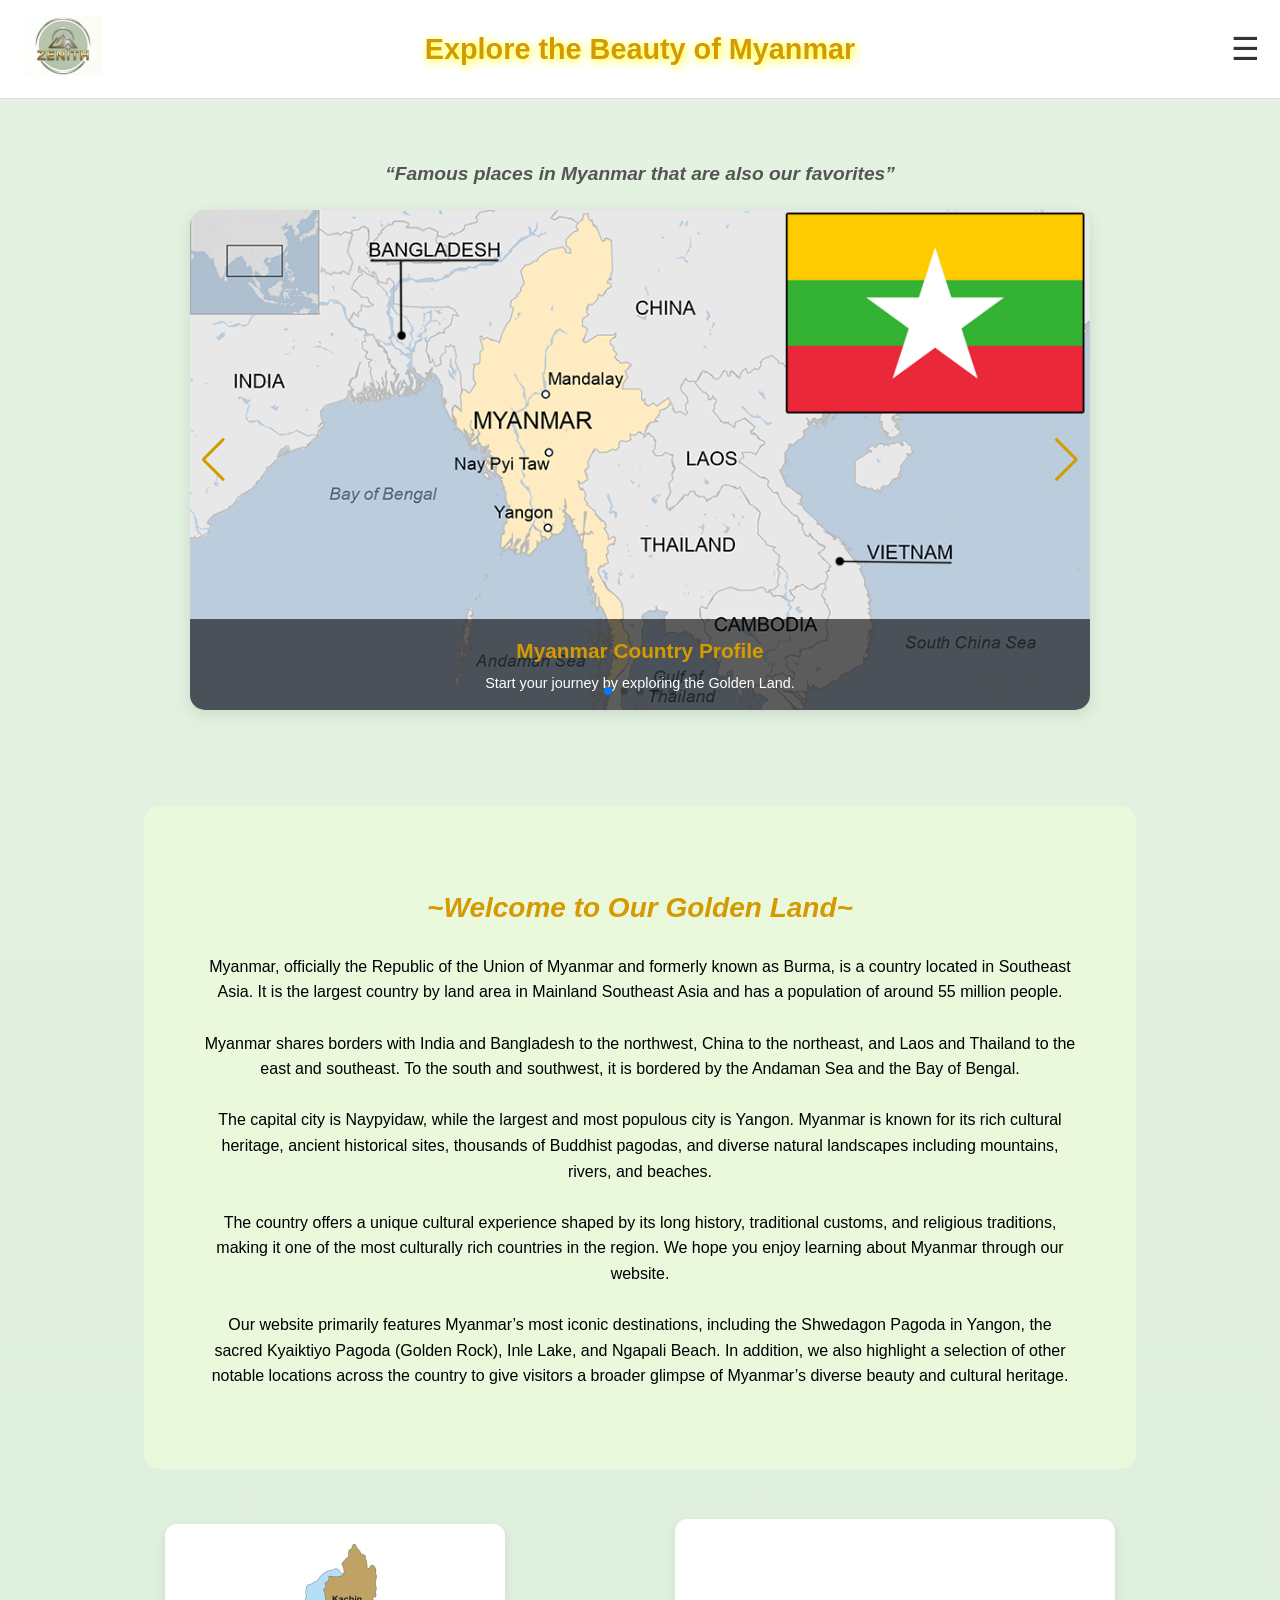
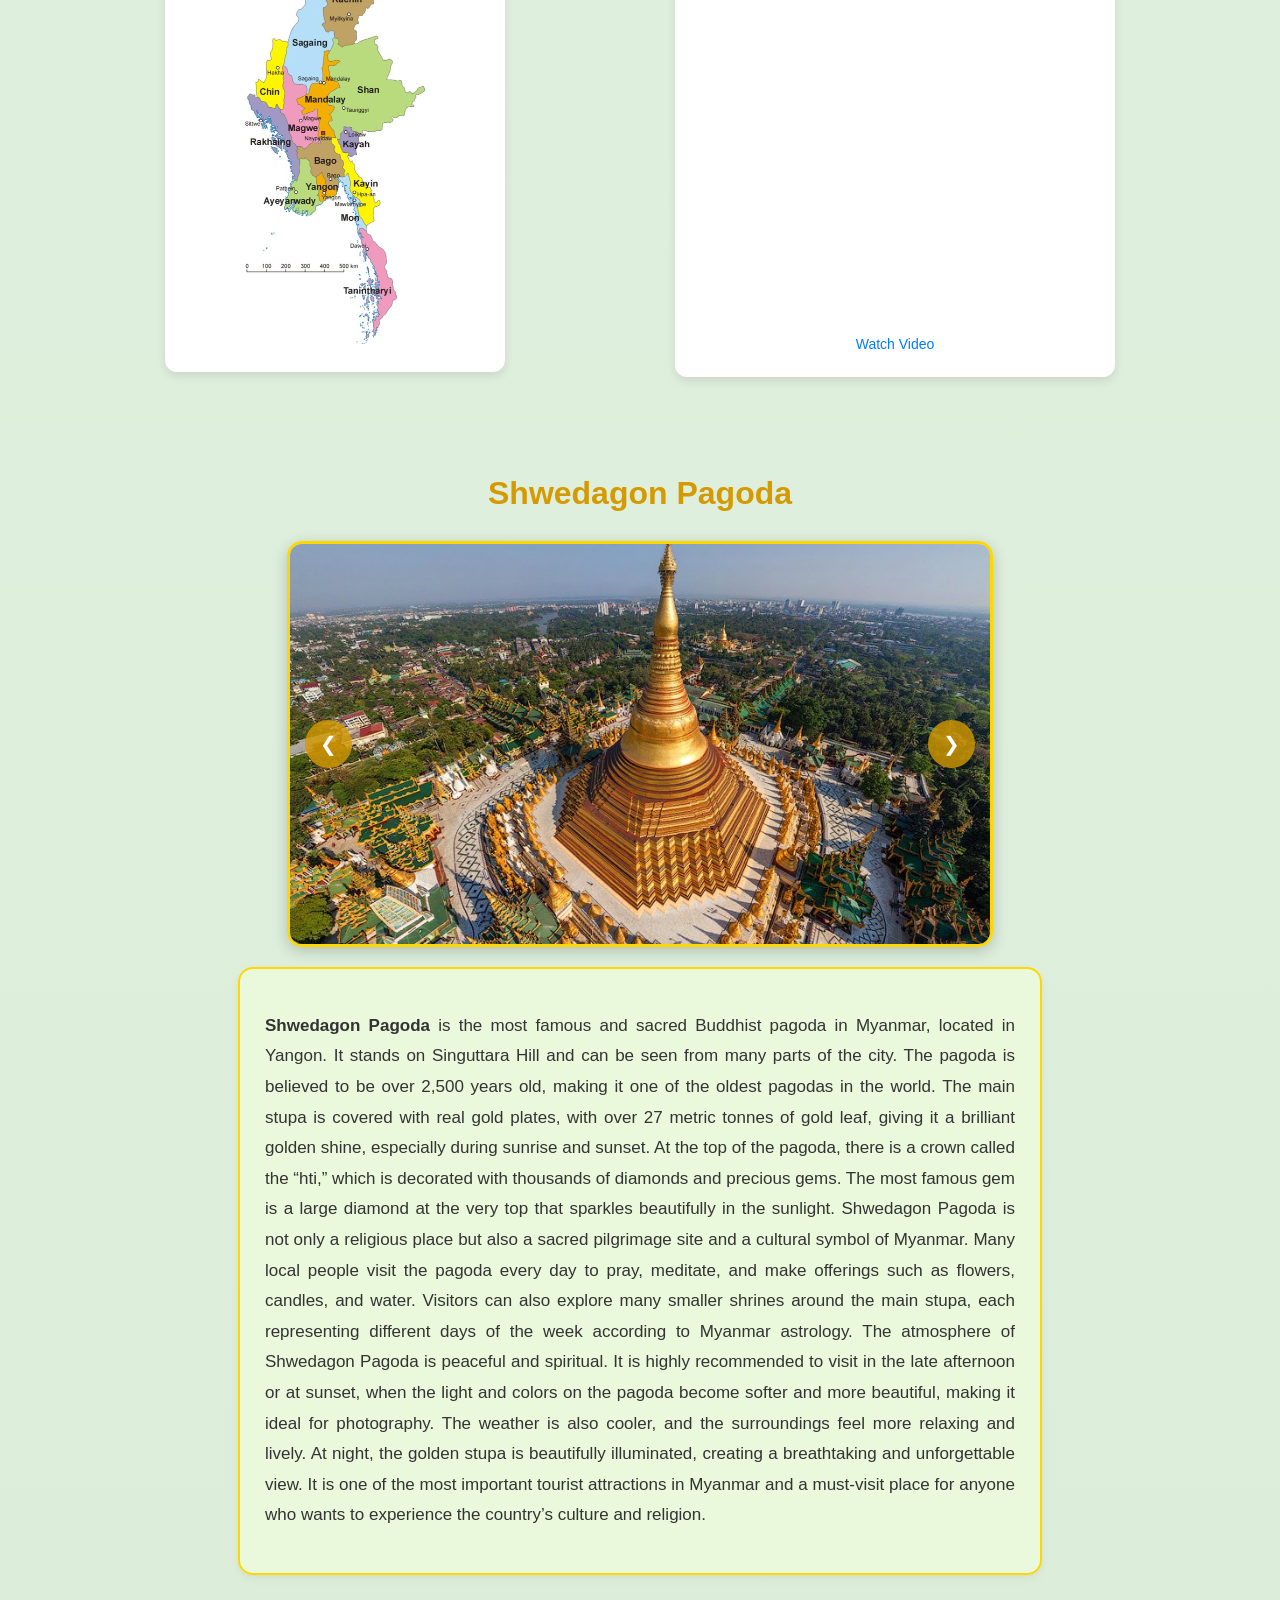
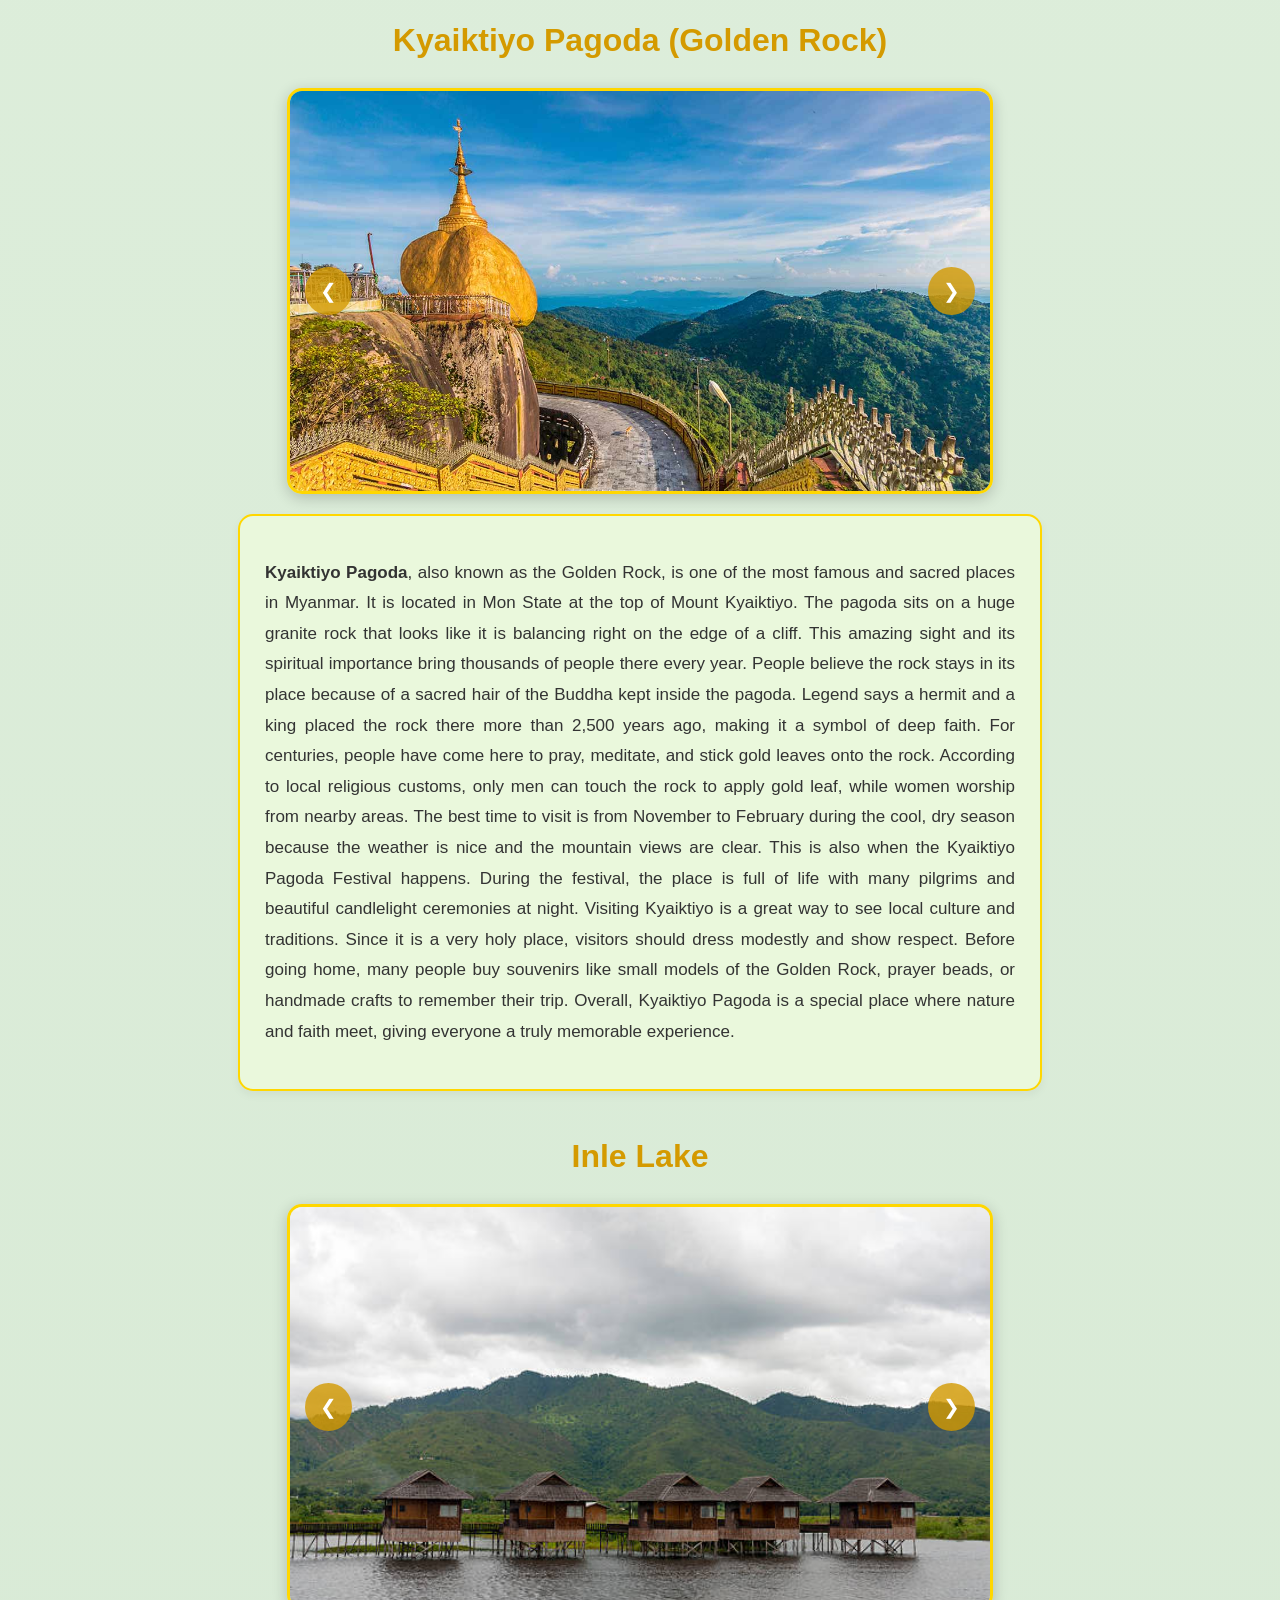
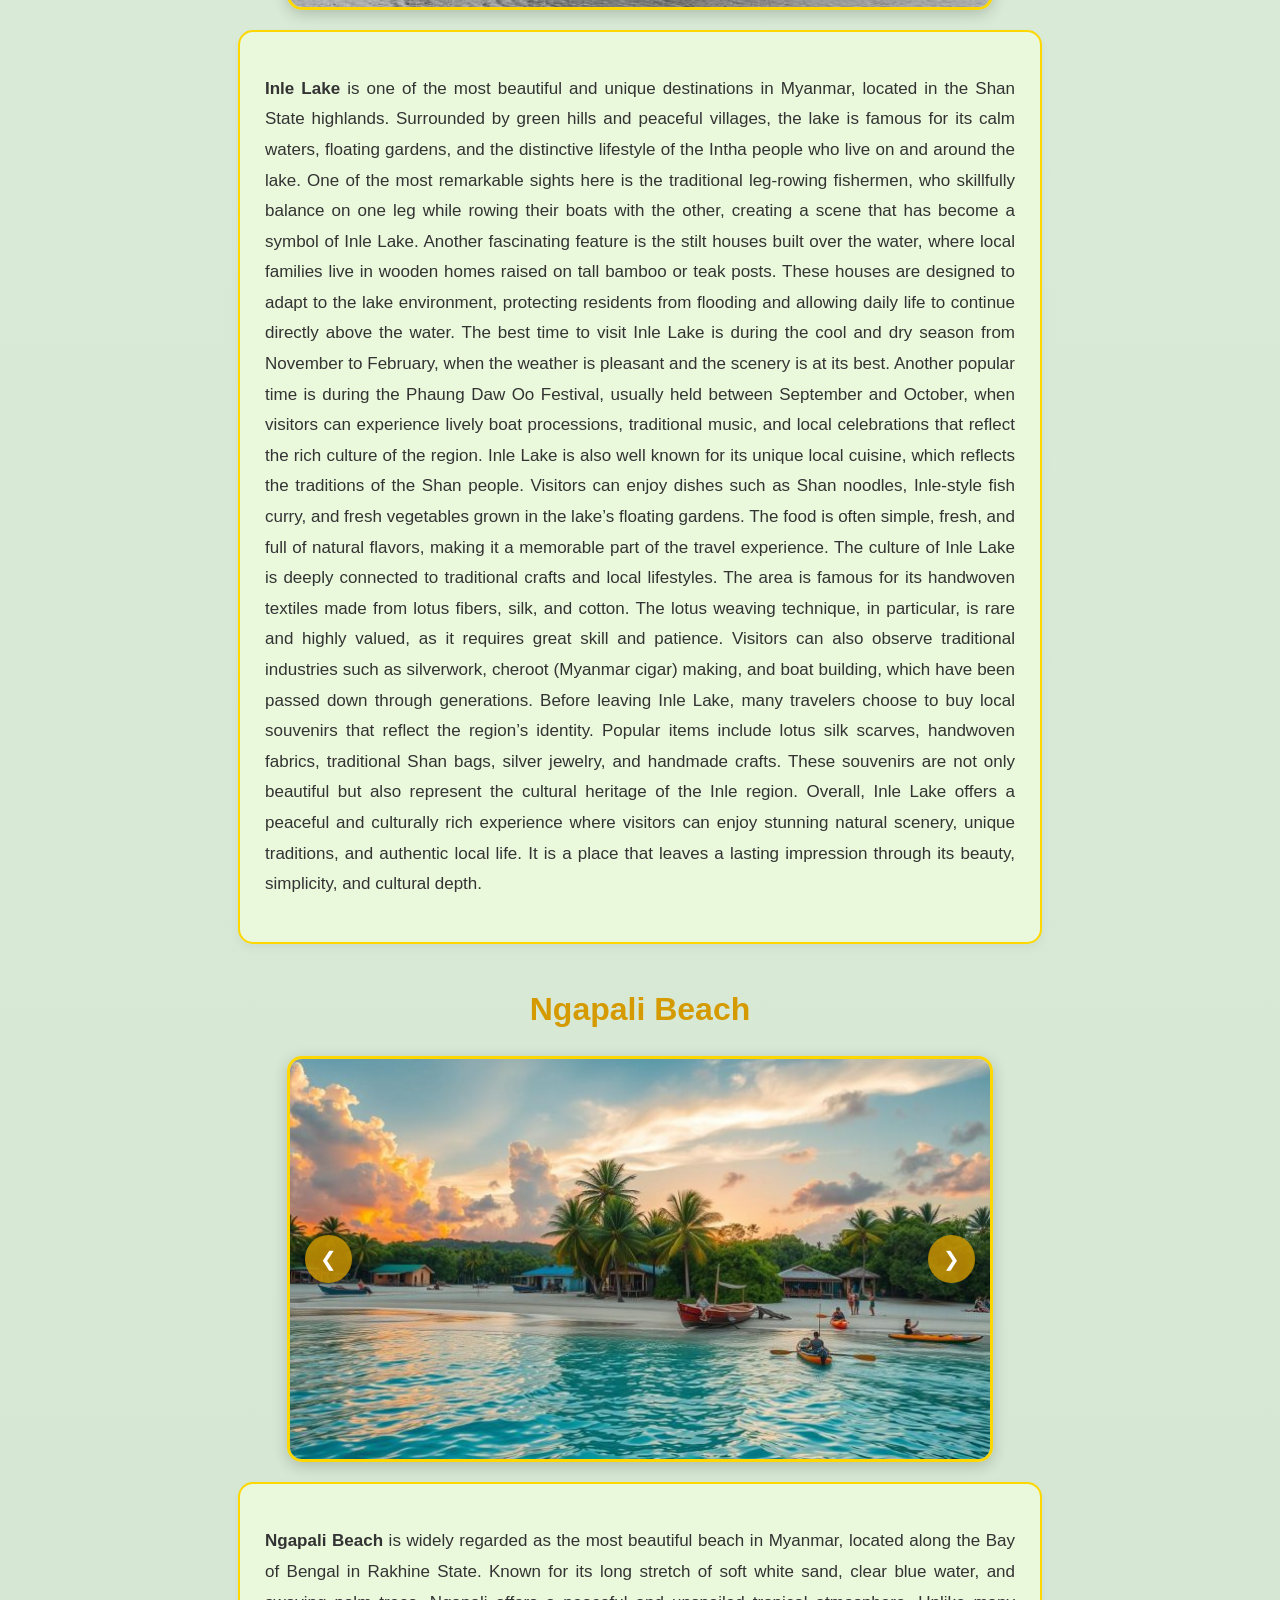
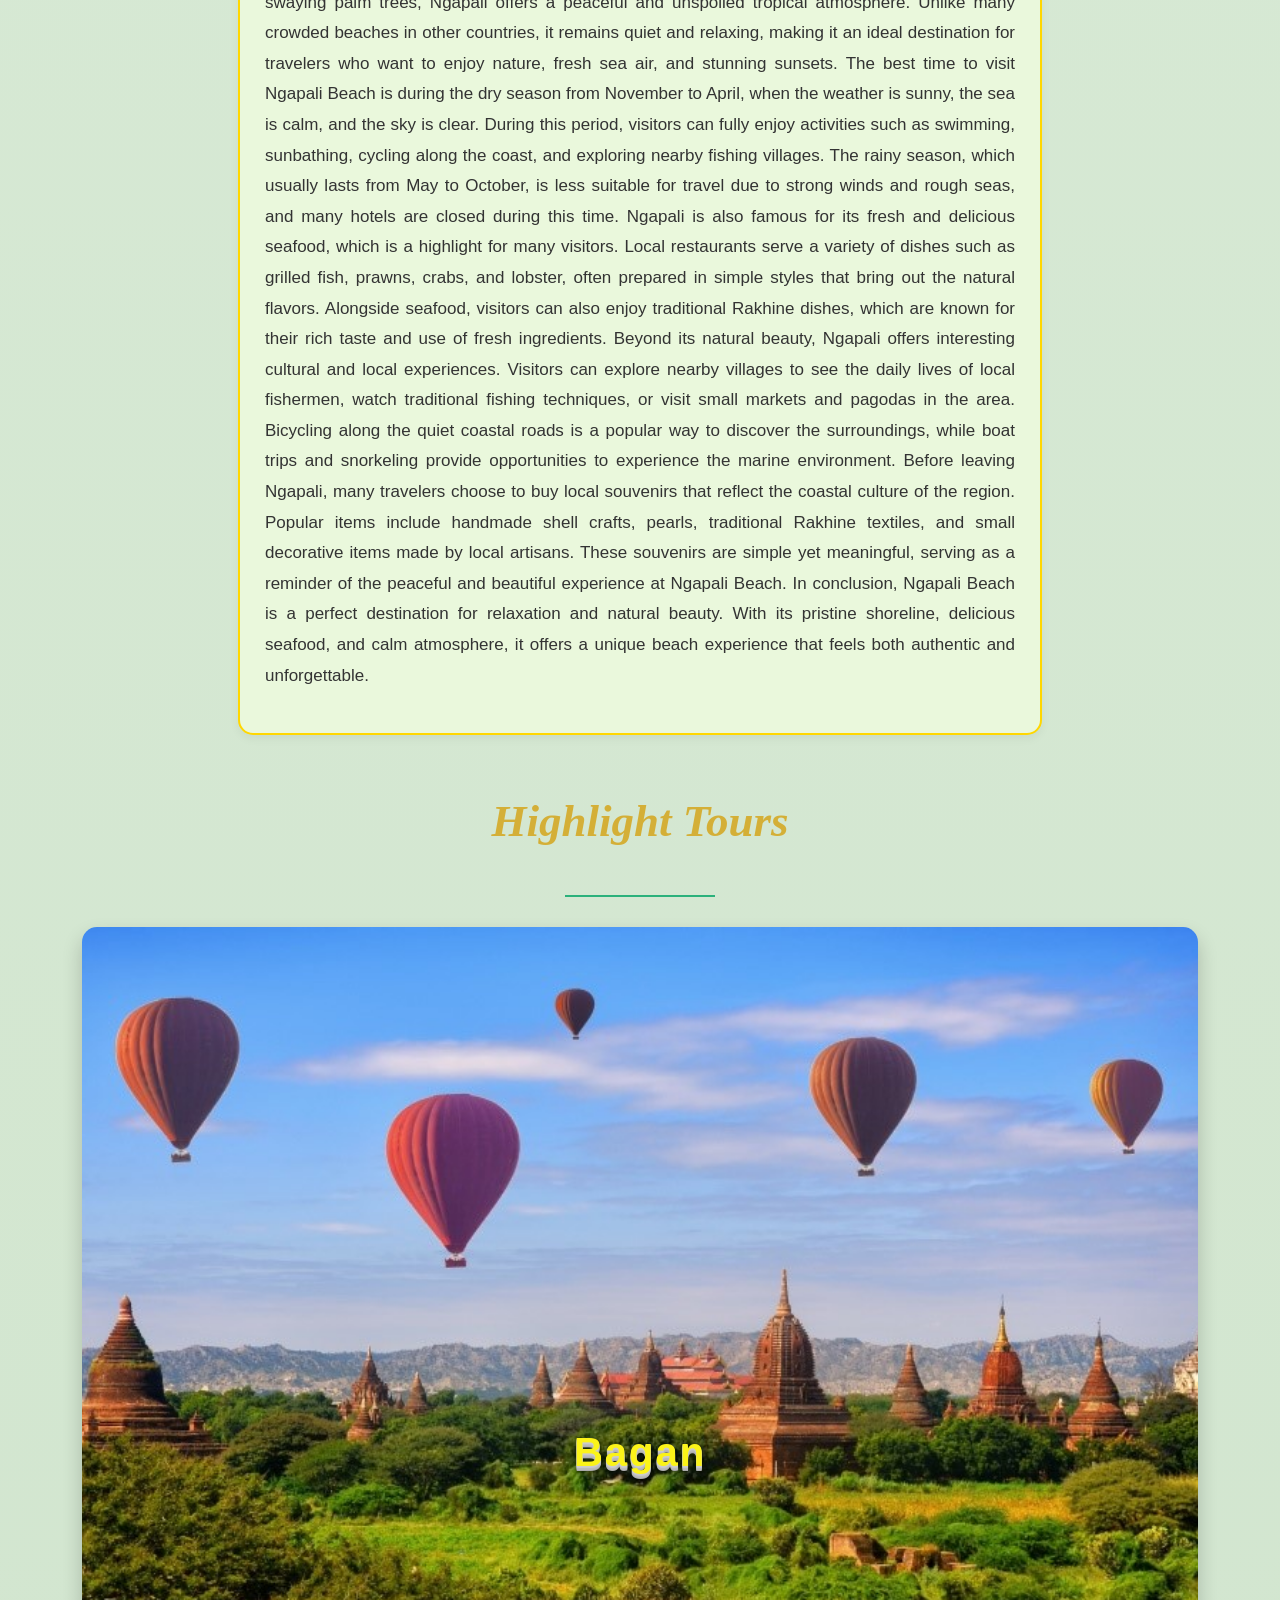
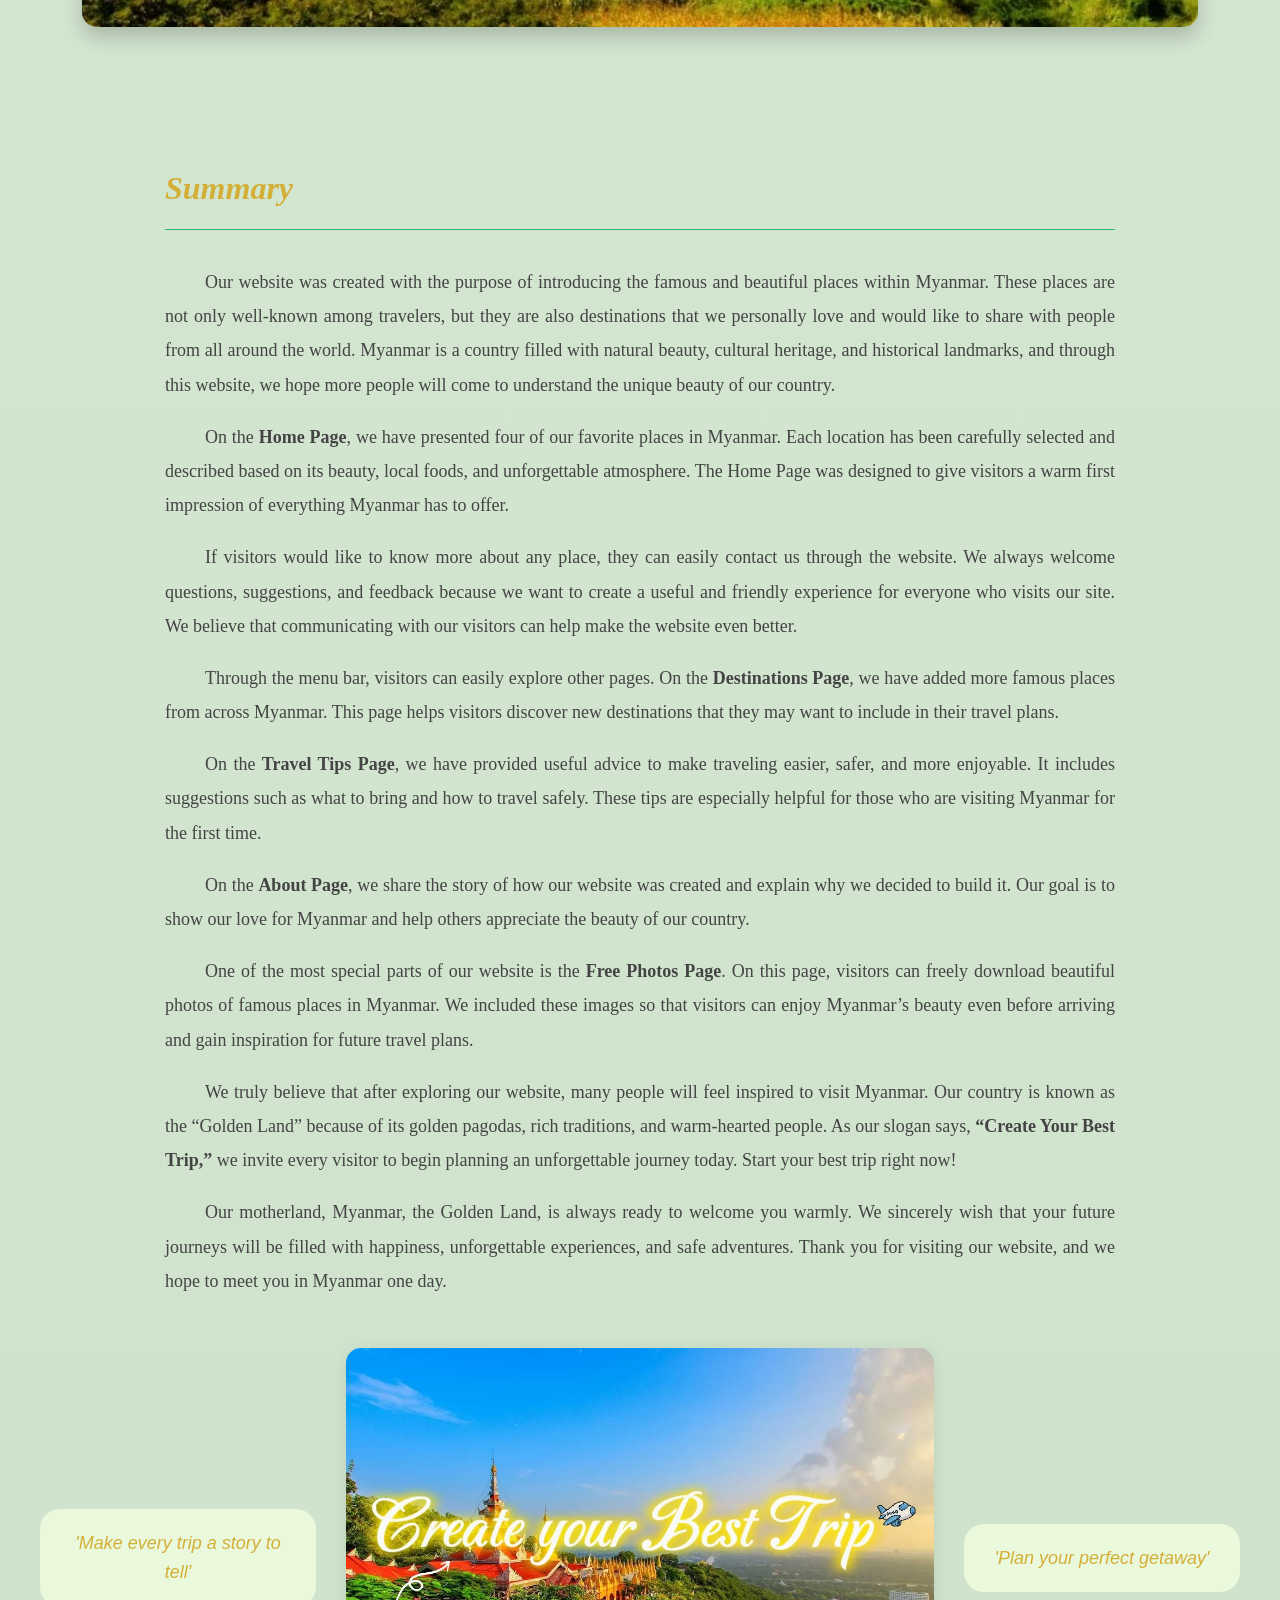
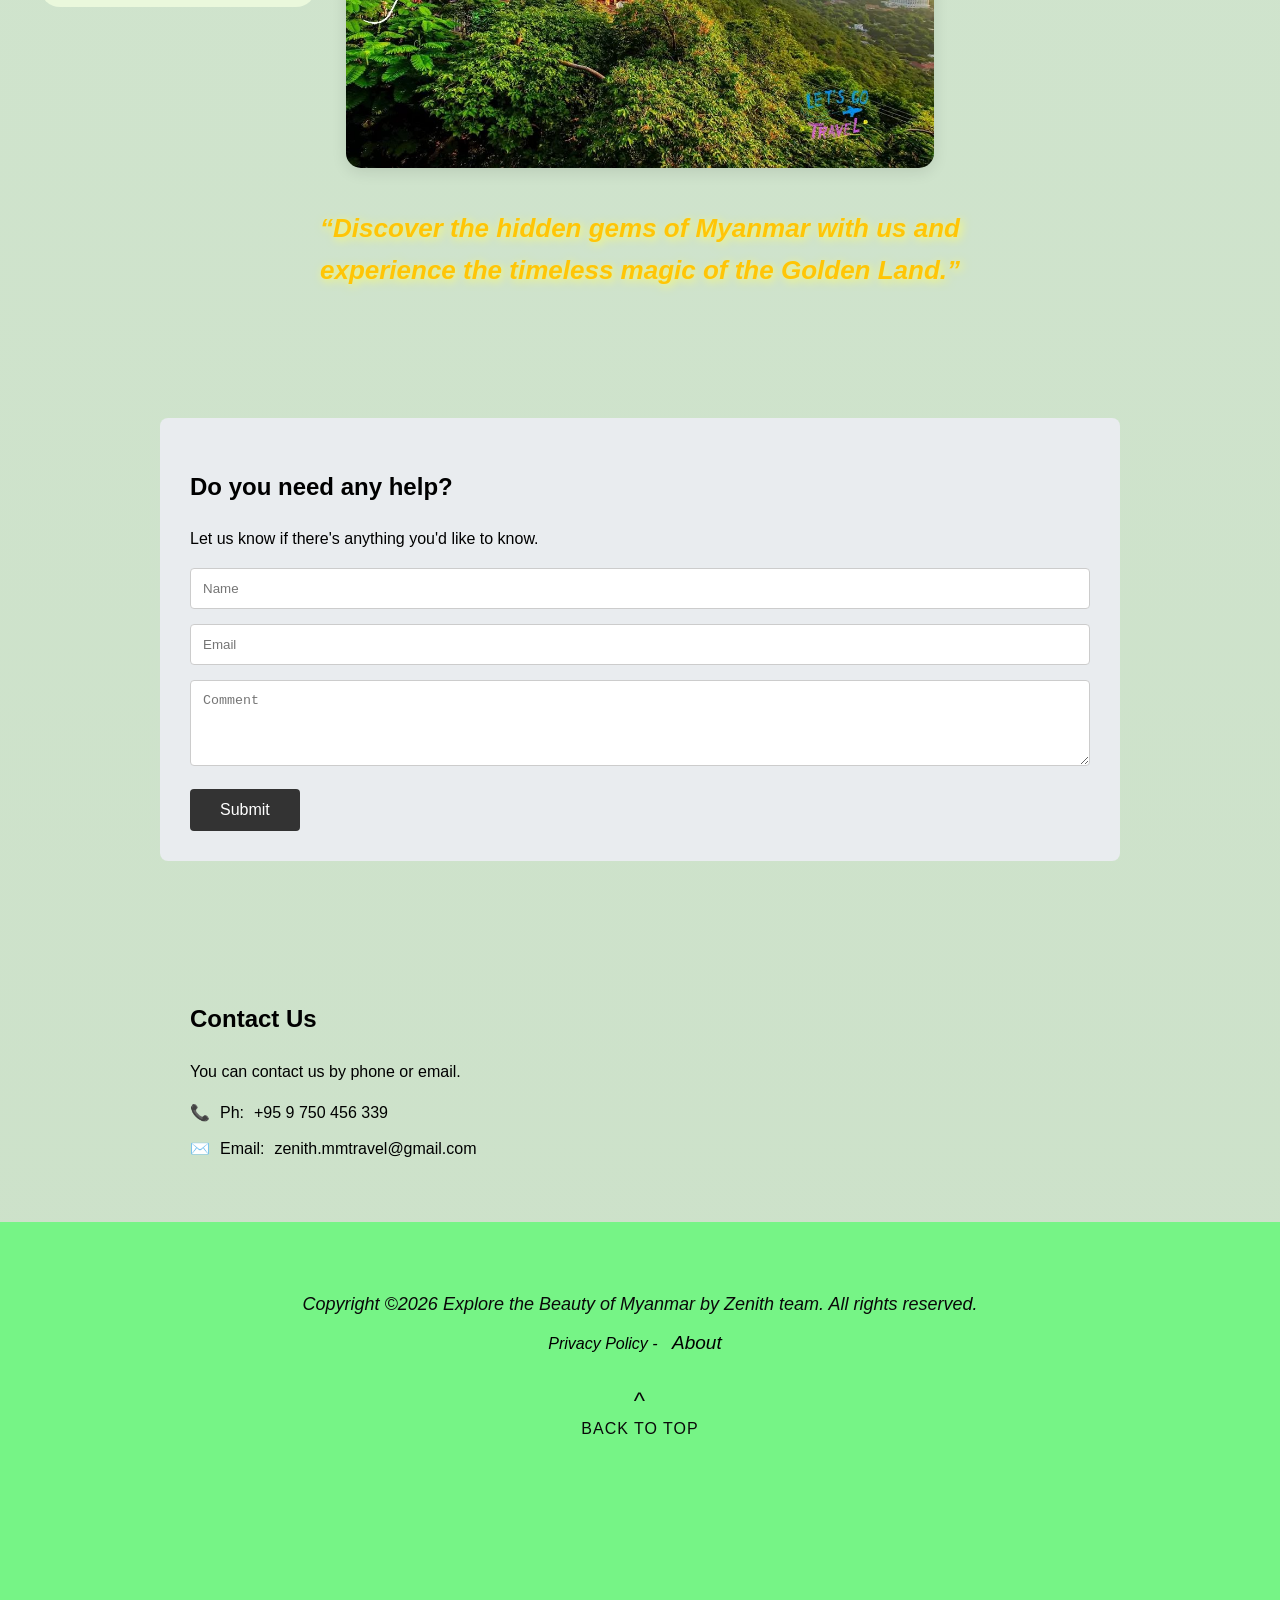
==== commit 2754349d: "update" ====
--- a/index.html
+++ b/index.html
@@ -460,9 +460,11 @@
         /* =========== MOBILE RESPONSIVE =============== */
         @media screen and (max-width: 768px) {
             .header-title {
-                font-size: 0.85rem !important;
+                font-size: 1rem !important;
                 width: 55%;
                 line-height: 1.3;
+                text-align: center;
+                width: 70%;
             }
 
             body {
@@ -471,12 +473,6 @@
 
             header {
                 padding: 10px 15px;
-            }
-
-            .header-title {
-                font-size: 1rem !important;
-                text-align: center;
-                width: 70%;
             }
 
             .menu-bar-icon {
@@ -617,8 +613,6 @@
                 padding: 0 10px;
             }
         }
-
-        
     </style>
     <link rel="icon" href="images/Favicon.jpg" type="image/jpeg" sizes="128x128">
 </head>
@@ -1198,22 +1192,26 @@
         <div class="contact-box">
             <h2>Do you need any help?</h2>
             <p>Let us know if there's anything you'd like to know.</p>
-            <form>
-                <div class="input-group"><input type="text" placeholder="Name"></div>
-                <div class="input-group"><input type="email" placeholder="Email"></div>
-                <div class="input-group"><textarea placeholder="Comment" rows="4"></textarea></div>
+            <form id="commentForm">
+                <div class="input-group">
+                    <input type="text" id="name" placeholder="Name" required>
+                </div>
+                <div class="input-group"><input type="email" id="email" placeholder="Email" required></div>
+                <div class="input-group"><textarea id="comment" placeholder="Comment" rows="4" required></textarea>
+                </div>
                 <button type="submit" class="submit-btn">Submit</button>
             </form>
         </div>
-
         <div class="footer-info">
-            <h2>Contact Us</h2>
-            <p>You can contact us by phone or email.</p>
-            <div class="contact-detail"><span>📞</span> Ph: <a href="tel: +95 9 750 456 339"
-                    style="text-decoration: none; color: inherit;">+95 9 750 456 339</a></div>
-            <div class="contact-detail"><span>✉️</span> Email: <a href="mailto: zenith.mmtravel@gmail.com"
-                    style="text-decoration: none; color: inherit;">zenith.mmtravel@gmail.com</a></div>
-        </div>
+            <div id="comments"></div>
+            <div class="footer-info">
+                <h2>Contact Us</h2>
+                <p>You can contact us by phone or email.</p>
+                <div class="contact-detail"><span>📞</span> Ph: <a href="tel: +95 9 750 456 339"
+                        style="text-decoration: none; color: inherit;">+95 9 750 456 339</a></div>
+                <div class="contact-detail"><span>✉️</span> Email: <a href="mailto: zenith.mmtravel@gmail.com"
+                        style="text-decoration: none; color: inherit;">zenith.mmtravel@gmail.com</a></div>
+            </div>
     </main>
 
     <script src="https://cdn.jsdelivr.net/npm/swiper@11/swiper-bundle.min.js"></script>
@@ -1257,6 +1255,54 @@
             speed: 800,
         });
     </script>
+
+    <script>
+        const form = document.getElementById('commentForm');
+        const container = document.getElementById('comments');
+
+        // function to load comments
+        function loadComments() {
+            container.innerHTML = ""; // clear old list
+            fetch('http://localhost:3000/comments')
+                .then(res => res.json())
+                .then(data => {
+                    data.forEach(c => {
+                        const p = document.createElement('p');
+                        p.textContent = `${c.name}: ${c.comment}`;
+
+
+                        container.appendChild(p);
+                    });
+                })
+                .catch(err => console.error(err));
+        }
+
+        // initial load
+        loadComments();
+
+        // handle form submit
+        form.addEventListener('submit', function (e) {
+            e.preventDefault();
+
+            const name = document.getElementById('name').value;
+            const email = document.getElementById('email').value;
+            const comment = document.getElementById('comment').value;
+
+            fetch('http://localhost:3000/comments', {
+                method: 'POST',
+                headers: { 'Content-Type': 'application/json' },
+                body: JSON.stringify({ name, email, comment })
+            })
+                .then(res => res.text())
+                .then(msg => {
+                    alert(msg);
+                    form.reset();
+                    loadComments(); // refresh comments list immediately
+                })
+                .catch(err => console.error(err));
+        });
+    </script>
+
     <footer class="main-footer">
         <div class="footer-black-box">
             <div class="copyright-text">
